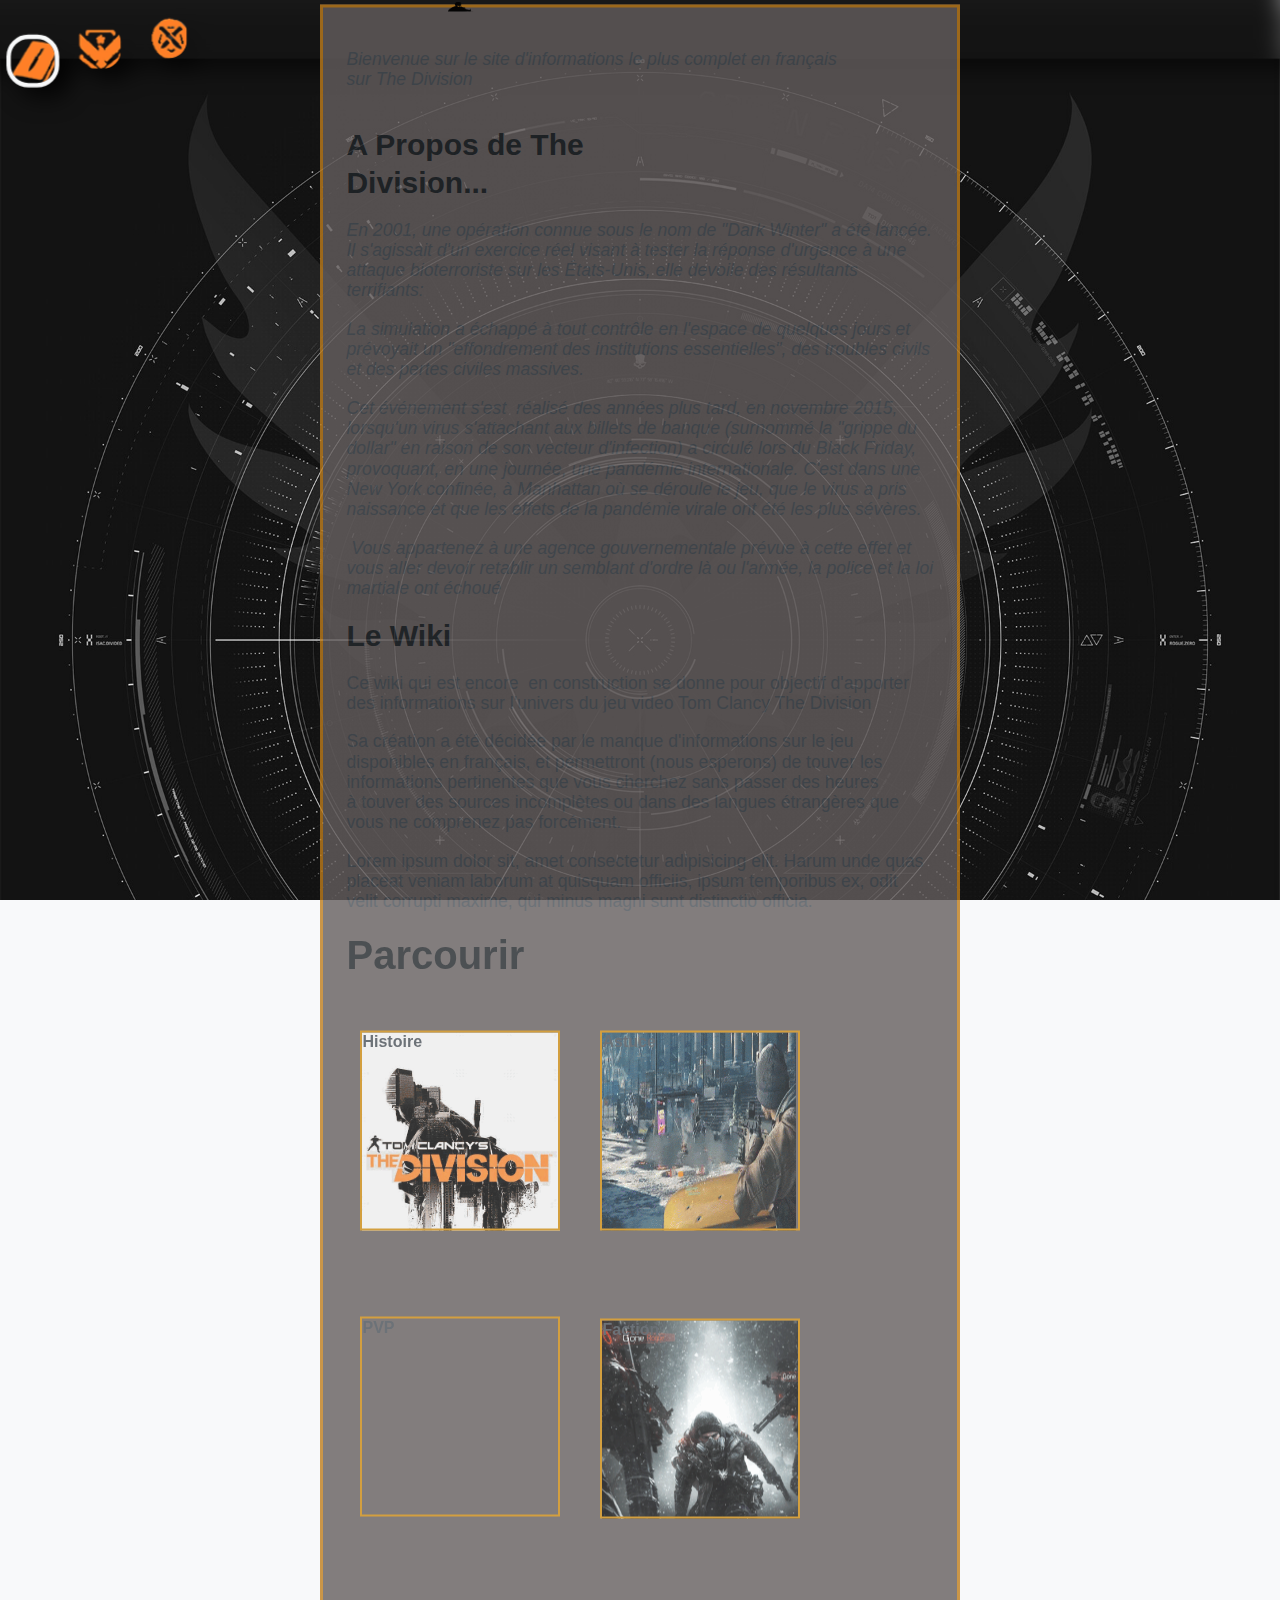
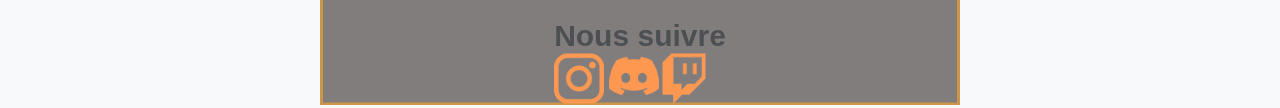
==== Projetv0.8/index.html @ 81d86535 "added site base" ====
<!DOCTYPE html>
<html lang="fr" class="has-support">
<head>
  <meta charset="UTF-8">
<!----  <meta name="viewport" content="width=device-width, initial-scale=1" />--->
<meta name="viewport" content="user-scalable=no"/>
  <title>Acceuil</title>
 
<link rel="stylesheet" href="../Projetv0.8/css/index.css">

</head>
<body>
<!-- partial:index.partial.html -->


<nav class="blocks">
  <a href="../Projetv0.8/index.html" class="block" style="--bg: url(../images/ico/homerev-48px.ico);">
    <div class="block__item"style="background-color:transparent;"></div>
  </a>
  <a href="#" class="block" style="--bg: url(../images/ico/betaorangehint2-48px.ico);">
    <div class="block__item" style="background-color:transparent;"></div>
  </a>
  <a href="../Projetv0.8/faction.html" class="block" style="--bg: url(../images/ico/eagleorange48px.ico) ;">
    <div class="block__item"style="background-color:transparent;"></div>
  </a>
  <a href="#" class="block" style="--bg: url(../images/ico/revknifeorange48px.ico);">
    <div class="block__item" style="background-color: transparent;"></div>
  </a>
</nav>

<div class="page">
<div class="wikilogo"> 
</div>
<div class="main">
  <br>
  <br>
  <p style="font-weight: 50; font-style: italic;">Bienvenue sur le site d'informations le plus complet en français   
sur The Division</p>
  <br>
  <br>
  <h1>A Propos de The Division...</h1>
  </br>

  <p style="font-weight: 50; font-style: italic;">En 2001, une opération connue sous le nom de "Dark Winter" a été lancée. Il s'agissait d'un exercice réel visant à tester la réponse d'urgence à une attaque bioterroriste sur les États-Unis, elle devoile des résultants terrifiants:</p>
<br>
  <p style="font-weight: 50; font-style: italic;">La simulation a échappé à tout contrôle en l'espace de quelques jours et prévoyait un "effondrement des institutions essentielles", des troubles civils et des pertes civiles massives.</p>
<br>
<p style="font-weight: 50; font-style: italic;">Cet événement s'est  réalisé des années plus tard, en novembre 2015, lorsqu'un virus s'attachant aux billets de banque (surnommé la "grippe du dollar" en raison de son vecteur d'infection) a circulé lors du Black Friday, 
provoquant, en une journée, une pandémie internationale. C'est dans une New York confinée, à Manhattan où se déroule le jeu, que le virus a pris naissance et que les effets de la pandémie virale ont été les plus sévères.</p>
<br>
<p style="font-weight: 50; font-style: italic;"> Vous appartenez à une agence gouvernementale prévue à cette effet et vous aller devoir retablir un semblant d'ordre là ou l'armée, la police et la loi martiale ont échoué</p>
</br>
<h1> Le Wiki</h1>
<br>
  <p>Ce wiki qui est encore  en construction se donne pour objectif d'apporter des informations sur l'univers du jeu video Tom Clancy The Division</p>
</br>
  <p>Sa création a été décidée par le manque d'informations sur le jeu disponibles en français, et permettront (nous esperons) de touver les informations pertinentes que vous cherchez sans passer des heures 
à touver des sources incomplètes ou dans des langues étrangères que vous ne comprenez pas forcément.</p>
</br>
  <p>Lorem ipsum dolor sit, amet consectetur adipisicing elit. Harum unde quas placeat veniam laborum at quisquam officiis, ipsum temporibus ex, odit velit corrupti maxime, qui minus magni sunt distinctio officia.</p>
<br>
<h2>Parcourir</h2>
</br>
<br>

  <div class="choiceicons"style="" >
    
    <div class="choice1"><p1>Histoire</p1> </div>
    
    <div class="choice2" ><p1>Astuce</p1></div>
    
    <div class= "choice3"><p1 style="text-align: right;">Faction</p1></div>
    <div class="choice4"> <p1>PVP</p1></div>
   

  </div>
  </div>

  <footer class="footer"> 
    <h1 style=" text-align: left;">Nous suivre</h1>
    <img class="socialmedia" src="../Projetv0.8/images/instadouille.ico" >   <img  class="socialmedia" src="../Projetv0.8/images/discord rev.ico" ><img  class="socialmedia" src="../Projetv0.8/images/twitch rev.ico" >

  
  </footer>
  


</div>
</div>
</body>
</html>
---- Projetv0.8/css/index.css ----
:root {
	--lerp-0: 1;
  --lerp-1: 0.5625;
  --lerp-2: 0.25;
  --lerp-3: 0.0625;
  --lerp-4: 0;
}

*,
*:after,
*:before {
	box-sizing: border-box;
}





h1{
	font-size: 30px;
	bottom: 0%;

}

p {
	
	overflow: auto;
	white-space: pre-wrap;
	
	
	
}



p1 {
	
	overflow: auto;
	white-space: pre-wrap;
	font-weight: bold;
	display: hidden;
	
	
}


body {
	
	
	font-family:  'Google Sans', sans-serif, system-ui;
	background: rgb(27, 27, 26);
	background-image: url(../../Projetv0.8/images/the\ division\ bg.jpg);
	background-size: cover;

	
	
	
	
}



aside {

	color: #f2f2f2;
	
}


:root {
  --lerp-0: 1;
  --lerp-1: 0.5625;
  --lerp-2: 0.25;
  --lerp-3: 0.0625;
  --lerp-4: 0;
}

.blocks {
	scale: 1.1;
	display: flex;
	list-style-type: none;
	padding: var(--size-2);
	border-radius: var(--radius-3);
	gap: var(--size-4);
	background: rgba(32, 31, 31, 0.5);
	backdrop-filter: blur(10px);
	z-index: 1;
}


.block {
	scale: 1;
	width: 48px;
	height: 48px;
	display: grid;
	
	align-content: right;
	transition: flex 0.2s;
	
/*flex: calc(0.2 + (var(--lerp, 0) * 1.5));*/
	position: relative;
}
.block {
	outline: none;
}

.block__item {
	width: 100%;
	aspect-ratio: 1;
	border-radius: var(--radius-3);
	background: var(--bg), var(--surface-1);
	display: inline-block;
	transition: transform 0.15s;
	transform-origin: 50% 100%;
	position: relative;
	transform: translateY(calc(var(--lerp) * +75%));
	
}
.wikilogo{
	padding: 5px;
	padding-top: 5px;
	padding-bottom: 5px;
	border-radius: 5px;
	background-image: url(../../Projetv0.8/images/logo.png);
	background-size: cover;
	height: 100px;
	width: 400px;

	
}

.choiceicons{
	
	height:600px ;
	border: 14px solid transparent;width: 500px;
	
}

.choice1{
	height: 200px;
	width: 200px;
	border: solid 2px #c98810;
	background-image: url("../images/presentation.gif");
	background-size: cover;
	
	

}

.choice2{
	height: 200px;
	width: 200px;
	border: solid 2px #c98810;
	background-image: url("../images/hint.gif");
	background-size: 98% 100%;
	margin: -12.5rem 15rem 2rem;
}

.choice3{
	height: 200px;
	width: 200px;
	background-image: url("../images/agent.gif");
	border: solid 2px #c98810;
	margin: 5.5rem 15rem 2rem;
	
}

.choice4{
	height: 200px;
	width: 200px;
	border: solid 2px #c98810;

	background-image: url("../images/warm welcome.gif");
	background-size: 99% 98%;
	margin: -14.6rem 0rem -2rem;
}


.page {
  display: flex;
  flex-direction: column;
  align-items: center;
  justify-content: center;
  background-color: rgb(100, 94, 94);
  border: 3px solid rgb(190, 125, 28);
  width: 50%;
  height: 189%;
  backdrop-filter: opacity(0.5);
  position: absolute;
  top: 95%;
  left: 50%;
  transform: translate(-50%, -50%);
  z-index: 0;
  filter: opacity(0.8);

}




.blocks:hover {
	--show: 1;
	filter: drop-shadow(10px 10px 10px black);
	
}

.wikilogo:hover{
	transition: all 0.3s linear 0s;
	transform: scale(1.1);
}

.choice1:hover{
	
	transition: all 0.2s linear 0s;
	color:  orange;
	filter: opacity(0.5);
	transform: scale(0.9);
	
	
	

}




.choice2:hover{
	
	transition: all 0.2s linear 0s;
	color: orange;
	filter: opacity(0.5);
	transform: scale(0.9);
}
.choice3:hover{
	
	transition: all 0.2s linear 0s;
	color: orange;
	filter: opacity(0.5);
	transform: scale(0.9);
}
.choice4:hover{
	
	transition: all 0.2s linear 0s;
	color: orange;
	filter: opacity(0.5);
	transform: scale(0.9);
}

.block:after {
	content: '';
	width: 5%;
	aspect-ratio: 5;
	background: var(--text-1);
	position: absolute;
	bottom: 10%;
	left: 50%;
	border-radius: var(--radius-3);
	transform: translate(-50%, -50%);
	z-index: -1;
}

.block:before {
	content: '';
	position: absolute;
	width: calc(100% + var(--size-4));
	bottom: 0;
	aspect-ratio: 1 / 2;
	left: 50%;
	transition: transform 0.2s;
	transform-origin: 50% 100%;
	transform: translateX(-50%) scaleY(var(--show, 0));
	z-index: -1;
}



:is(.block:hover, .block:focus-visible) .block__item {
	outline: var(--surface-1) var(--size-1) solid;
}



.block__item:after {
	content: '';
	position: absolute;
	height: 100%;
	top: 50%;
	left: 50%;
	transform: translate(-50%, -50%);
	aspect-ratio: 1;

}

@media(prefers-color-scheme: dark) {
	body {
		height: 189vh ;
		background-size: cover;
		

	}
	.blocks {
		backdrop-filter: blur(2px);
		background-color: rgb(36, 36, 37);
		border: 2px rgb(190, 125, 28) solid;
		right: 3%;
		position: fixed;

		
		
		
		
	
		
	}
}

@media (max-width: 800px) {
	p {
		box-sizing: border-box;
        font-size: 7px;
	}

	h1{
		font-size: small;
	}
	h2{
		font-size: small;
	}

	



	.wikilogo{
		height: 50px;
		width: 150px;
		padding: 5px;
		background-size: 75%;
		align-items: center;
		left:50%;
	}
	.socialmedia{
	scale:0.4;
	align-items: center;
	display: inline-block;
	}
	
	.block{
		scale: 0.7;
	}
	.blocks{
		scale: 0.7;
	}
	.choiceicons{
		display: none;
	}



}

:is(.block:hover, .block:focus-visible) {
  --lerp: var(--lerp-0);
  z-index: 5;
}
.block:has( + :is(.block:hover, .block:focus-visible)),
:is(.block:hover, .block:focus-visible) + .block {
  --lerp: var(--lerp-1);
  z-index: 4;
}
.block:has( + .block + :is(.block:hover, .block:focus-visible)),
:is(.block:hover, .block:focus-visible) + .block + .block {
  --lerp: var(--lerp-2);
  z-index: 3;
}
.block:has( + .block + .block + :is(.block:hover, .block:focus-visible)),
:is(.block:hover, .block:focus-visible) + .block + .block + .block {
  --lerp: var(--lerp-3);
  z-index: 2;
}
.block:has( + .block + .block + .block + :is(.block:hover, .block:focus-visible)),
:is(.block:hover, .block:focus-visible) + .block + .block + .block + .block {
  --lerp: var(--lerp-4);
  z-index: 1;
}

.socialmedia{
	height: 50px ;
	width: 50px;
	align-items: center;
	display: inline-block;
}

.socialmedia:hover{
	transform: scale(1.1);
}

.carrousel {
	max-width: 1000px;
	position: relative;
	margin: auto;
  }
  
  /* Hide the images by default */
  .mySlides {
	display: none;
  }
  
  /* Next & previous buttons */
  .prev, .next {
	cursor: pointer;
	position: absolute;
	top: 50%;
	width: auto;
	margin-top: -22px;
	padding: 16px;
	color: white;
	font-weight: bold;
	font-size: 18px;
	transition: 0.6s ease;
	border-radius: 0 3px 3px 0;
	user-select: none;
  }
  
  /* Position the "next button" to the right */
  .next {
	right: 0;
	border-radius: 3px 0 0 3px;
  }
  
  /* On hover, add a black background color with a little bit see-through */
  .prev:hover, .next:hover {
	background-color: rgba(206, 115, 12, 0.8);
  }
  
  /* Caption text */
  .text {
	color: #f2f2f2;
	font-size: 15px;
	padding: 8px 12px;
	position: absolute;
	bottom: 8px;
	width: 100%;
	text-align: center;
  }
  
  /* Number text (1/3 etc) */
  .numbertext {
	color: #f2f2f2;
	font-size: 12px;
	padding: 8px 12px;
	position: absolute;
	top: 0;
  }
  
  /* The dots/bullets/indicators */
  .dot {
	cursor: pointer;
	height: 15px;
	width: 15px;
	margin: 0 2px;
	background-color: #bbb;
	border-radius: 50%;
	display: inline-block;
	transition: background-color 0.6s ease;
  }
  
  .active, .dot:hover {
	background-color: #c98810;
  }
  
  /* Fading animation */
  .fade {
	animation-name: fade;
	animation-duration: 1.5s;
  }
  
  @keyframes fade {
	from {opacity: .4}
	to {opacity: 1}
  }

button,hr,input{overflow:visible}
audio,canvas,progress,video{display:inline-block}
progress,sub,sup{vertical-align:baseline}
html{font-family:sans-serif;line-height:1.15;-ms-text-size-adjust:100%;-webkit-text-size-adjust:100%}
 menu,article,aside,details,footer,header,nav,
section{display:block}
figcaption,figure,

figure{margin:1em 40px}
hr{box-sizing:content-box;height:0}

a{background-color:transparent;-webkit-text-decoration-skip:objects}
a:active,a:hover{outline-width:0}
abbr[title]{border-bottom:none;text-decoration:underline;text-decoration:underline dotted}
b,strong{font-weight:bolder}
dfn{font-style:italic}

textarea{overflow:auto}




/* code du menu (modifié)  */



:where(html){--link:var(--indigo-7);--link-visited:var(--purple-7);--text-1:var(--gray-9);--text-2:var(--gray-7);--surface-1:var(--gray-0);--surface-2:var(--gray-2);--surface-3:var(--gray-3);--surface-4:var(--gray-4);--scrollthumb-color:var(--gray-7);-webkit-text-size-adjust:none;accent-color:var(--brand,var(--link));background-color:var(--surface-1);block-size:100%;caret-color:var(--brand,var(--link));color:var(--text-2);color-scheme:light;font-family:var(--font-sans);line-height:var(--font-lineheight-3);scrollbar-color:var(--scrollthumb-color) transparent}
@media (dynamic-range:high){@supports (color:color(display-p3 0 0 0)){:where(html){--link:color(display-p3 .1 .4 1);--link-visited:color(display-p3 .6 .2 1)}}}:where(html) :where(dialog){background-color:var(--surface-1)}:where(html) 
:where(button){--_highlight:var(--_highlight-light);--_bg:var(--_bg-light);--_ink-shadow:var(--_ink-shadow-light)}:where(html) :where(button) :where([type=reset]){--_text:var(--red-6);--_border:var(--red-3)}:where(html) :where(button,button[type],input[type=button],input[type=submit],input[type=reset])[disabled]{--_text:var(--gray-6)}
:where(html) :where(textarea,select,input:not(button,button[type],input[type=button],input[type=submit],input[type=reset])){background-color:var(--surface-2)}
@media (prefers-color-scheme:dark){:where(html){--link:var(--indigo-3);--link-visited:var(--purple-3);--text-1:var(--gray-1);--text-2:var(--gray-4);--surface-1:var(--gray-9);--surface-2:var(--gray-8);--surface-3:var(--gray-7);--surface-4:var(--gray-6);--scrollthumb-color:var(--gray-6);--shadow-strength:10%;--shadow-color:220 40% 2%;color-scheme:dark}}:where(h1,h2,h3,h4,h5,h6,dt){color:var(--text-1)}:where(a[href]){color:var(--brand,var(--link))}:where(a[href]):visited{color:var(--link-visited)}
:focus-visible{outline-color:var(--brand,var(--link))}*,:after,:before{box-sizing:border-box}:where(:not(dialog)){margin:0}:where(:not(fieldset,progress,meter)){background-origin:border-box;background-repeat:no-repeat;border-style:solid;border-width:0}@media (prefers-reduced-motion:no-preference){:where(html){scroll-behavior:smooth}}@media (prefers-reduced-motion:no-preference)
{:where(:focus-visible){transition:outline-offset 145ms var(--ease-2)}:where(:not(:active):focus-visible){transition-duration:.25s}}:where(:not(:active):focus-visible){outline-offset:5px}:where(body){min-block-size:100%}:where(h1,h2,h3,h4,h5,h6){font-weight:var(--font-weight-9);line-height:var(--font-lineheight-1)}:where(h1){font-size:var(--font-size-8);max-inline-size:var(--size-header-1)}:where(h2){font-size:var(--font-size-6);max-inline-size:var(--size-header-2)}:where(h3){font-size:var(--font-size-5)}:where(h4){font-size:var(--font-size-4)}
:where(h5){font-size:var(--font-size-3)}:where(h3,h4,h5,h6,dt){max-inline-size:var(--size-header-3)}:where(p,ul,ol,dl,h6){font-size:var(--font-size-2)}:where(a,u,ins,abbr){text-underline-offset:1px}@supports (-moz-appearance:none){:where(a,u,ins,abbr){text-underline-offset:2px}}:where(a[href],area,button,input,label[for],select,summary,textarea,[tabindex]:not([tabindex*="-"])){-webkit-tap-highlight-color:transparent;cursor:pointer;touch-action:manipulation}:where(a){margin-block:calc(var(--size-1)*-1);margin-inline:calc(var(--size-1)*-1);padding-block:var(--size-1);padding-inline:var(--size-1)}:where(a):where([href]){text-decoration-color:var(--indigo-2)}
:where(a):where([href]):where(:visited){text-decoration-color:var(--purple-2)}:where(a):where(:not(:hover)){text-decoration:inherit}:where(img,svg,video,canvas,audio,iframe,embed,object){display:block}:where(img,svg,video){block-size:auto;max-inline-size:100%}:where(input,button,textarea,select),:where(input[type=file])::-webkit-file-upload-button{color:inherit;font:inherit;font-size:inherit;letter-spacing:inherit}::placeholder{color:var(--gray-7);opacity:.75}:where(input:not([type=range]),textarea){padding-block:var(--size-1);padding-inline:var(--size-2)}:where(select)
{padding-block:.75ch;padding-inline:1.25ch 0}:where(textarea,select,input:not(button,button[type],input[type=button],input[type=submit],input[type=reset])){background-color:var(--surface-2);border-radius:var(--radius-2)}:where(textarea){resize:block}
:where(input[type=checkbox],input[type=radio]){block-size:var(--size-3);inline-size:var(--size-3)}:where(svg):where(:not([width])){inline-size:var(--size-10)}:where(code,kbd,samp,pre){font-family:var(--font-mono)}
:where(:not(pre)>code,kbd){white-space:nowrap}:where(pre){max-inline-size:max-content;min-inline-size:0;white-space:pre}:where(:not(pre)>code){background:var(--surface-2);border-radius:var(--radius-2);padding:var(--size-1) var(--size-2)}:where(kbd,var){border-color:var(--surface-4);border-radius:var(--radius-2);border-width:var(--border-size-1);padding:var(--size-1) var(--size-2)}:where(mark){border-radius:var(--radius-2);padding-inline:var(--size-1)}:where(ol,ul){padding-inline-start:var(--size-8)}:where(li){padding-inline-start:var(--size-2)}:where(li,dd,figcaption)
{max-inline-size:var(--size-content-2)}:where(p){max-inline-size:var(--size-content-3)}:where(dt,summary){font-weight:var(--font-weight-7)}:where(dt:not(:first-of-type)){margin-block-start:var(--size-5)}:where(small){font-size:max(.5em,var(--font-size-0));max-inline-size:var(--size-content-1)}:where(hr){background-color:var(--surface-3);height:var(--border-size-2);margin-block:var(--size-fluid-5)}:where(figure){display:grid;gap:var(--size-2);place-items:center}:where(figure)>:where(figcaption){font-size:var(--font-size-1)}:where(blockquote,:not(blockquote)>cite){border-inline-start-width:var(--border-size-3)}:where(blockquote){display:grid;gap:var(--size-3);max-inline-size:var(--size-content-2);padding-block:var(--size-3);padding-inline:var(--size-4)}
:where(:not(blockquote)>cite){padding-inline-start:var(--size-2)}:where(summary){background:var(--surface-3);border-radius:var(--radius-2);margin:calc(var(--size-2)*-1) calc(var(--size-3)*-1);padding:var(--size-2) var(--size-3)}:where(details){background:var(--surface-2);border-radius:var(--radius-2);padding-block:var(--size-2);padding-inline:var(--size-3)}:where(details[open]>summary){border-end-end-radius:0;border-end-start-radius:0;margin-bottom:var(--size-2)}:where(fieldset){border:var(--border-size-1) solid var(--surface-4);border-radius:var(--radius-2)}:where(del){background:var(--red-9);color:var(--red-2)}:where(ins){background:var(--green-9);color:var(--green-1)}:where(abbr)
{text-decoration-color:var(--blue-5)}:where(dialog){background-color:var(--surface-1);border-radius:var(--radius-3);box-shadow:var(--shadow-6);color:inherit}:where(dialog)::backdrop{backdrop-filter:blur(25px)}:where(html[\:has\(dialog\[open\]\)]){overflow:hidden}:where(html:has(dialog[open])){overflow:hidden}:where(menu){display:flex;gap:var(--size-3);padding-inline-start:0}:where(sup){font-size:.5em}@media (prefers-color-scheme:dark){:where(textarea,select,input:not(button,button[type],input[type=button],input[type=submit],input[type=reset])){background-color:#171a1c}:where(dialog){background-color:var(--surface-2)}::placeholder{color:var(--gray-6)}}


:where(html){--font-sans:system-ui,-apple-system,Segoe UI,Roboto,Ubuntu,Cantarell,Noto Sans,sans-serif,Segoe UI,Roboto,Ubuntu,Cantarell,Noto Sans,sans-serif;--font-serif:ui-serif,serif;--font-mono:Dank Mono,Operator Mono,Inconsolata,Fira Mono,ui-monospace,SF Mono,Monaco,Droid Sans Mono,Source Code Pro,monospace;--font-weight-1:100;--font-weight-2:200;--font-weight-3:300;--font-weight-4:400;--font-weight-5:500;--font-weight-6:600;--font-weight-7:700;--font-weight-8:800;--font-weight-9:900;--font-lineheight-00:.95;--font-lineheight-0:1.1;--font-lineheight-1:1.25;--font-lineheight-2:1.375;--font-lineheight-3:1.5;--font-lineheight-4:1.75;--font-lineheight-5:2;--font-letterspacing-0:-.05em;--font-letterspacing-1:.025em;--font-letterspacing-2:.050em;--font-letterspacing-3:.075em;--font-letterspacing-4:.150em;--font-letterspacing-5:
.500em;--font-letterspacing-6:.750em;--font-letterspacing-7:1em;--font-size-00:.5rem;--font-size-0:.75rem;--font-size-1:1rem;--font-size-2:1.1rem;--font-size-3:1.25rem;--font-size-4:1.5rem;--font-size-5:2rem;--font-size-6:2.5rem;--font-size-7:3rem;--font-size-8:3.5rem;--font-size-fluid-0:clamp(.75rem,2vw,1rem);--font-size-fluid-1:clamp(1rem,4vw,1.5rem);--font-size-fluid-2:clamp(1.5rem,6vw,2.5rem);--font-size-fluid-3:clamp(2rem,9vw,3.5rem);--size-000:-.5rem;--size-00:-.25rem;--size-1:.25rem;--size-2:.5rem;--size-3:1rem;--size-4:1.25rem;--size-5:1.5rem;--size-6:1.75rem;--size-7:2rem;--size-8:3rem;--size-9:4rem;--size-10:5rem;--size-11:7.5rem;--size-12:10rem;--size-13:15rem;--size-14:20rem;--size-15:30rem;--size-fluid-1:clamp(.5rem,1vw,1rem);--size-fluid-2:clamp(1rem,2vw,1.5rem);--size-fluid-3:clamp(1.5rem,3vw,2rem);--size-fluid-4:clamp(2rem,4vw,3rem);
--size-fluid-5:clamp(4rem,5vw,5rem);--size-fluid-6:clamp(5rem,7vw,7.5rem);--size-fluid-7:clamp(7.5rem,10vw,10rem);--size-fluid-8:clamp(10rem,20vw,15rem);--size-fluid-9:clamp(15rem,30vw,20rem);--size-fluid-10:clamp(20rem,40vw,30rem);--size-content-1:20ch;--size-content-2:45ch;--size-content-3:60ch;--size-header-1:20ch;--size-header-2:25ch;--size-header-3:35ch;--size-xxs:240px;--size-xs:360px;--size-sm:480px;--size-md:768px;--size-lg:1024px;--size-xl:1440px;--size-xxl:1920px;--ease-1:cubic-bezier(.25,0,.5,1);--ease-2:cubic-bezier(.25,0,.4,1);--ease-3:cubic-bezier(.25,0,.3,1);--ease-4:cubic-bezier(.25,0,.2,1);--ease-5:cubic-bezier(.25,0,.1,1);--ease-in-1:cubic-bezier(.25,0,1,1);--ease-in-2:cubic-bezier(.50,0,1,1);--ease-in-3:cubic-bezier(.70,0,1,1);--ease-in-4:cubic-bezier(.90,0,1,1);--ease-in-5:cubic-bezier(1,0,1,1);--ease-out-1:cubic-bezier(0,0,.75,1);
--ease-out-2:cubic-bezier(0,0,.50,1);--ease-out-3:cubic-bezier(0,0,.3,1);--ease-out-4:cubic-bezier(0,0,.1,1);--ease-out-5:cubic-bezier(0,0,0,1);--ease-in-out-1:cubic-bezier(.1,0,.9,1);--ease-in-out-2:cubic-bezier(.3,0,.7,1);--ease-in-out-3:cubic-bezier(.5,0,.5,1);--ease-in-out-4:cubic-bezier(.7,0,.3,1);--ease-in-out-5:cubic-bezier(.9,0,.1,1);--ease-elastic-1:cubic-bezier(.5,.75,.75,1.25);--ease-elastic-2:cubic-bezier(.5,1,.75,1.25);--ease-elastic-3:cubic-bezier(.5,1.25,.75,1.25);--ease-elastic-4:cubic-bezier(.5,1.5,.75,1.25);--ease-elastic-5:cubic-bezier(.5,1.75,.75,1.25);--ease-squish-1:cubic-bezier(.5,-.1,.1,1.5);--ease-squish-2:cubic-bezier(.5,-.3,.1,1.5);--ease-squish-3:cubic-bezier(.5,-.5,.1,1.5);--ease-squish-4:cubic-bezier(.5,-.7,.1,1.5);--ease-squish-5:cubic-bezier(.5,-.9,.1,1.5);--ease-step-1:steps(2);--ease-step-2:steps(3);--ease-step-3:steps(4);
--ease-step-4:steps(7);--ease-step-5:steps(10);--layer-1:1;--layer-2:2;--layer-3:3;--layer-4:4;--layer-5:5;--layer-important:2147483647;--shadow-color:220 3% 15%;--shadow-strength:1%;--shadow-1:0 1px 2px -1px hsl(var(--shadow-color)/calc(var(--shadow-strength) + 9%));--shadow-2:0 3px 5px -2px hsl(var(--shadow-color)/calc(var(--shadow-strength) + 3%)),0 7px 14px -5px hsl(var(--shadow-color)/calc(var(--shadow-strength) + 5%));--shadow-3:0 -1px 3px 0 hsl(var(--shadow-color)/calc(var(--shadow-strength) + 2%)),0 1px 2px -5px hsl(var(--shadow-color)/calc(var(--shadow-strength) + 2%)),0 2px 5px -5px hsl(var(--shadow-color)/calc(var(--shadow-strength) + 4%)),0 4px 12 --ease-step-4:steps(7);--ease-step-5:steps(10);--layer-1:1;--layer-2:2;--layer-3:3;--layer-4:4;--layer-5:5;--layer-important:2147483647;--shadow-color:220 3% 15%;--shadow-strength:1%;
--shadow-1:0 1px 2px -1px hsl(var(--shadow-color)/calc(var(--shadow-strength) + 9%));--shadow-2:0 3px 5px -2px hsl(var(--shadow-color)/calc(var(--shadow-strength) + 3%)),0 7px 14px -5px hsl(var(--shadow-color)/calc(var(--shadow-strength) + 5%));--shadow-3:0 -1px 3px 0 hsl(var(--shadow-color)/calc(var(--shadow-strength) + 2%)),0 1px 2px -5px hsl(var(--shadow-color)/calc(var(--shadow-strength) + 2%)),0 2px 5px -5px hsl(var(--shadow-color)/calc(var(--shadow-strength) + 4%)),0 4px 12px -5px hsl(var(--shadow-color)/calc(var(--shadow-strength) + 5%)),0 12px 15px -5px hsl(var(--shadow-color)/calc(var(--shadow-strength) + 7%));--shadow-4:0 -2px 5px 0 hsl(var(--shadow-color)/calc(var(--shadow-strength) + 2%)),0 1px 1px -2px hsl(var(--shadow-color)/calc(var(--shadow-strength) + 3%)),0 2px 2px -2px hsl(var(--shadow-color)/calc(var(--shadow-strength) + 3%))
,0 5px 5px -2px hsl(var(--shadow-color)/calc(var(--shadow-strength) + 4%)),0 9px 9px -2px hsl(var(--shadow-color)/calc(var(--shadow-strength) + 5%)),0 16px 16px -2px hsl(var(--shadow-color)/calc(var(--shadow-strength) + 6%));--shadow-5:0 -1px 2px 0 hsl(var(--shadow-color)/calc(var(--shadow-strength) + 2%)),0 2px 1px -2px hsl(var(--shadow-color)/calc(var(--shadow-strength) + 3%)),0 5px 5px -2px hsl(var(--shadow-color)/calc(var(--shadow-strength) + 3%)),0 10px 10px -2px hsl(var(--shadow-color)/calc(var(--shadow-strength) + 4%)),0 20px 20px -2px hsl(var(--shadow-color)/calc(var(--shadow-strength) + 5%)),0 40px 40px -2px hsl(var(--shadow-color)/calc(var(--shadow-strength) + 7%));--shadow-6:0 -1px 2px 0 hsl(var(--shadow-color)/calc(var(--shadow-strength) + 2%)),0 3px 2px -2px hsl(var(--shadow-color)/calc(var(--shadow-strength) + 3%)),0 7px 5px -2px hsl(var(--shadow-color)/calc(var(--shadow-strength) + 3%))
,0 12px 10px -2px hsl(var(--shadow-color)/calc(var(--shadow-strength) + 4%)),0 22px 18px -2px hsl(var(--shadow-color)/calc(var(--shadow-strength) + 5%)),0 41px 33px -2px hsl(var(--shadow-color)/calc(var(--shadow-strength) + 6%)),0 100px 80px -2px hsl(var(--shadow-color)/calc(var(--shadow-strength) + 7%));--inner-shadow-0:inset 0 0 0 1px hsl(var(--shadow-color)/calc(var(--shadow-strength) + 9%));--inner-shadow-1:inset 0 1px 2px 0 hsl(var(--shadow-color)/calc(var(--shadow-strength) + 9%));--inner-shadow-2:inset 0 1px 4px 0 hsl(var(--shadow-color)/calc(var(--shadow-strength) + 9%));--inner-shadow-3:inset 0 2px 8px 0 hsl(var(--shadow-color)/calc(var(--shadow-strength) + 9%));--inner-shadow-4:inset 0 2px 14px 0 hsl(var(--shadow-color)/calc(var(--shadow-strength) + 9%));--ratio-square:1;--ratio-landscape:4/3;--ratio-portrait:3/4;--ratio-widescreen:16/9;--ratio-ultrawide:18/5;--ratio-golden:1.6180/1;--gray-0:
#f8f9fa;--gray-1:#f1f3f5;--gray-2:#e9ecef;--gray-3:#dee2e6;--gray-4:#ced4da;--gray-5:#adb5bd;--gray-6:#868e96;--gray-7:#495057;--gray-8:#343a40;--gray-9:#212529;--gray-10:#16191d;--gray-11:#0d0f12;--gray-12:#030507;--stone-0:#f8fafb;--stone-1:#f2f4f6;--stone-2:#ebedef;--stone-3:#e0e4e5;--stone-4:#d1d6d8;--stone-5:#b1b6b9;--stone-6:#979b9d;--stone-7:#7e8282;--stone-8:#666968;--stone-9:#50514f;--stone-10:#3a3a37;--stone-11:#252521;--stone-12:#121210;--red-0:#fff5f5;--red-1:#ffe3e3;--red-2:#ffc9c9;--red-3:#ffa8a8;--red-4:#ff8787;--red-5:#ff6b6b;--red-6:#fa5252;--red-7:#f03e3e;--red-8:#e03131;--red-9:#c92a2a;--red-10:#b02525;--red-11:#962020;--red-12:#7d1a1a;--pink-0:#fff0f6;--pink-1:#ffdeeb;--pink-2:#fcc2d7;--pink-3:#faa2c1;--pink-4:#f783ac;--pink-5:#f06595;--pink-6:#e64980;--pink-7:#d6336c;--pink-8:
#c2255c;--pink-9:#a61e4d;--pink-10:#8c1941;--pink-11:#731536;--pink-12:#59102a;--purple-0:#f8f0fc;--purple-1:#f3d9fa;--purple-2:#eebefa;--purple-3:#e599f7;--purple-4:#da77f2;--purple-5:#cc5de8;--purple-6:#be4bdb;--purple-7:#ae3ec9;--purple-8:#9c36b5;--purple-9:#862e9c;--purple-10:#702682;--purple-11:#5a1e69;--purple-12:#44174f;--violet-0:#f3f0ff;--violet-1:#e5dbff;--violet-2:#d0bfff;--violet-3:#b197fc;--violet-4:#9775fa;--violet-5:#845ef7;--violet-6:#7950f2;--violet-7:#7048e8;--violet-8:#6741d9;--violet-9:#5f3dc4;--violet-10:#5235ab;--violet-11:#462d91;--violet-12:#3a2578;--indigo-0:#edf2ff;--indigo-1:#dbe4ff;--indigo-2:#bac8ff;--indigo-3:#91a7ff;--indigo-4:#748ffc;--indigo-5:#5c7cfa;--indigo-6:#4c6ef5;--indigo-7:#4263eb;--indigo-8:#3b5bdb;--indigo-9:#364fc7;--indigo-10:#2f44ad;--indigo-11:#283a94;--indigo-12:#21307a;
--blue-0:#e7f5ff;--blue-1:#d0ebff;--blue-2:#a5d8ff;--blue-3:#74c0fc;--blue-4:#4dabf7;--blue-5:#339af0;--blue-6:#228be6;--blue-7:#1c7ed6;--blue-8:#1971c2;--blue-9:#1864ab;--blue-10:#145591;--blue-11:#114678;--blue-12:#0d375e;--cyan-0:#e3fafc;--cyan-1:#c5f6fa;--cyan-2:#99e9f2;--cyan-3:#66d9e8;--cyan-4:#3bc9db;--cyan-5:#22b8cf;--cyan-6:#15aabf;--cyan-7:#1098ad;--cyan-8:#0c8599;--cyan-9:#0b7285;--cyan-10:#095c6b;--cyan-11:#074652;--cyan-12:#053038;--teal-0:#e6fcf5;--teal-1:#c3fae8;--teal-2:#96f2d7;--teal-3:#63e6be;--teal-4:#38d9a9;--teal-5:#20c997;--teal-6:#12b886;--teal-7:#0ca678;--teal-8:#099268;--teal-9:#087f5b;--teal-10:#066649;--teal-11:#054d37;--teal-12:#033325;--green-0:#ebfbee;--green-1:#d3f9d8;--green-2:#b2f2bb;--green-3:#8ce99a;--green-4:#69db7c;--green-5:#51cf66;--green-6:#40c057;--green-7:#37b24d;--green-8:#2f9e44;
--green-9:#2b8a3e;--green-10:#237032;--green-11:#1b5727;--green-12:#133d1b;--lime-0:#f4fce3;--lime-1:#e9fac8;--lime-2:#d8f5a2;--lime-3:#c0eb75;--lime-4:#a9e34b;--lime-5:#94d82d;--lime-6:#82c91e;--lime-7:#74b816;--lime-8:#66a80f;--lime-9:#5c940d;--lime-10:#4c7a0b;--lime-11:#3c6109;--lime-12:#2c4706;--yellow-0:#fff9db;--yellow-1:#fff3bf;--yellow-2:#ffec99;--yellow-3:#ffe066;--yellow-4:#ffd43b;--yellow-5:#fcc419;--yellow-6:#fab005;--yellow-7:#f59f00;--yellow-8:#f08c00;--yellow-9:#e67700;--yellow-10:#b35c00;--yellow-11:#804200;--yellow-12:#663500;--orange-0:#fff4e6;--orange-1:#ffe8cc;--orange-2:#ffd8a8;--orange-3:#ffc078;--orange-4:#ffa94d;--orange-5:#ff922b;--orange-6:#fd7e14;--orange-7:#f76707;--orange-8:#e8590c;--orange-9:#d9480f;--orange-10:#bf400d;--orange-11:#99330b;--orange-12:#802b09;--choco-0:#fff8dc;--choco-1:#fce1bc;--choco-2:#f7ca9e;--choco-3:#f1b280;--choco-4:#e99b62;
--choco-5:#df8545;--choco-6:#d46e25;--choco-7:#bd5f1b;--choco-8:#a45117;--choco-9:#8a4513;--choco-10:#703a13;--choco-11:#572f12;--choco-12:#3d210d;--brown-0:#faf4eb;--brown-1:#ede0d1;--brown-2:#e0cab7;--brown-3:#d3b79e;--brown-4:#c5a285;--brown-5:#b78f6d;--brown-6:#a87c56;--brown-7:#956b47;--brown-8:#825b3a;--brown-9:#6f4b2d;--brown-10:#5e3a21;--brown-11:#4e2b15;--brown-12:#422412;--sand-0:#f8fafb;--sand-1:#e6e4dc;--sand-2:#d5cfbd;--sand-3:#c2b9a0;--sand-4:#aea58c;--sand-5:#9a9178;--sand-6:#867c65;--sand-7:#736a53;--sand-8:#5f5746;--sand-9:#4b4639;--sand-10:#38352d;--sand-11:#252521;--sand-12:#121210;--camo-0:#f9fbe7;--camo-1:#e8ed9c;--camo-2:#d2df4e;--camo-3:#c2ce34;--camo-4:#b5bb2e;--camo-5:#a7a827;--camo-6:#999621;--camo-7:#8c851c;--camo-8:#7e7416;--camo-9:#6d6414;--camo-10:#5d5411;--camo-11:#4d460e;--camo-12:#36300a;--jungle-0:#ecfeb0;--jungle-1:#def39a;--jungle-2:#d0e884;--jungle-3:#c2dd6e;
--jungle-4:#b5d15b;--jungle-5:#a8c648;--jungle-6:#9bbb36;--jungle-7:#8fb024;--jungle-8:#84a513;--jungle-9:#7a9908;--jungle-10:#658006;--jungle-11:#516605;--jungle-12:#3d4d04;--gradient-1:linear-gradient(to bottom right,#1f005c,#5b0060,#870160,#ac255e,#ca485c,#e16b5c,#f39060,#ffb56b);--gradient-2:linear-gradient(to bottom right,#48005c,#8300e2,#a269ff);--gradient-3:radial-gradient(circle at top right,#0ff,rgba(0,255,255,0)),radial-gradient(circle at bottom left,#ff1492,rgba(255,20,146,0));--gradient-4:linear-gradient(to bottom right,#00f5a0,#00d9f5);--gradient-5:conic-gradient(from -270deg at 75% 110%,#f0f,#fffaf0);--gradient-6:conic-gradient(from -90deg at top left,#000,#fff);--gradient-7:linear-gradient(to bottom right,#72c6ef,#004e8f);--gradient-8:conic-gradient(from 90deg at 50% 0%,#111,50%,#222,#111);--gradient-9:conic-gradient(from .5turn at bottom center,#add8e6,#fff);
--gradient-10:conic-gradient(from 90deg at 40% -25%,gold,#f79d03,#ee6907,#e6390a,#de0d0d,#d61039,#cf1261,#c71585,#cf1261,#d61039,#de0d0d,#ee6907,#f79d03,gold,gold,gold);--gradient-11:conic-gradient(at bottom left,#ff1493,cyan);--gradient-12:conic-gradient(from 90deg at 25% -10%,#ff4500,#d3f340,#7bee85,#afeeee,#7bee85);--gradient-13:radial-gradient(circle at 50% 200%,#000142,#3b0083,#b300c3,#ff059f,#ff4661,#ffad86,#fff3c7);--gradient-14:conic-gradient(at top right,lime,cyan);--gradient-15:linear-gradient(to bottom right,#c7d2fe,#fecaca,#fef3c7);--gradient-16:radial-gradient(circle at 50% -250%,#374151,#111827,#000);--gradient-17:conic-gradient(from -90deg at 50% -25%,blue,#8a2be2);--gradient-18:linear-gradient(0deg,rgba(255,0,0,.8),rgba(255,0,0,0) 75%),linear-gradient(60deg,rgba(255,255,0,.8),rgba(255,255,0,0) 75%),linear-gradient(120deg,rgba(0,255,0,.8),rgba(0,255,0,0) 75%),linear-gradient(180deg,rgba(0,255,255,.8),rgba(0,255,255,0) 75%),linear-gradient(240deg,rgba(0,0,255,.8),rgba(0,0,255,0) 75%),linear-gradient(300deg,rgba(255,0,255,.8),rgba(255,0,255,0) 75%);
--gradient-19:linear-gradient(to bottom right,#ffe259,#ffa751);--gradient-20:conic-gradient(from -135deg at -10% center,orange,#ff7715,#ff522a,#ff3f47,#ff5482,#ff69b4);--gradient-21:conic-gradient(from -90deg at 25% 115%,red,#f06,#f0c,#c0f,#60f,#00f,#00f,#00f,#00f);
--gradient-22:linear-gradient(to bottom right,#acb6e5,#86fde8);--gradient-23:linear-gradient(to bottom right,#536976,#292e49);--gradient-24:conic-gradient(from .5turn at 0% 0%,#00c476,10%,#82b0ff,90%,#00c476);--gradient-25:conic-gradient(at 125% 50%,#b78cf7,#ff7c94,#ffcf0d,#ff7c94,#b78cf7);--gradient-26:linear-gradient(to bottom right,#9796f0,#fbc7d4);--gradient-27:conic-gradient(from .5turn at bottom left,#ff1493,#639);--gradient-28:conic-gradient(from -90deg at 50% 105%,#fff,orchid);--gradient-29:radial-gradient(circle at top right,#bfb3ff,rgba(191,179,255,0)),radial-gradient(circle at bottom left,#86acf9,rgba(134,172,249,0));--gradient-30:radial-gradient(circle at top right,#00ff80,rgba(0,255,128,0)),radial-gradient(circle at bottom left,#adffd6,rgba(173,255,214,0));--noise-1:url("data:image/svg+xml;charset=utf-8,%3Csvg viewBox='0 0 200 200' xmlns='http://www.w3.org/2000/svg'%3E%3Cfilter id='a'%3E%3CfeTurbulence type='fractalNoise' baseFrequency='.005' numOctaves='2' stitchTiles='stitch'/%3E%3C/filter%3E%3Crect width='100%25' height='100%25' filter='url(%23a)'/%3E%3C/svg%3E")
;--noise-2:url("data:image/svg+xml;charset=utf-8,%3Csvg viewBox='0 0 300 300' xmlns='http://www.w3.org/2000/svg'%3E%3Cfilter id='a'%3E%3CfeTurbulence type='fractalNoise' baseFrequency='.05' stitchTiles='stitch'/%3E%3C/filter%3E%3Crect width='100%25' height='100%25' filter='url(%23a)'/%3E%3C/svg%3E");--noise-3:url("data:image/svg+xml;charset=utf-8,%3Csvg viewBox='0 0 1024 1024' xmlns='http://www.w3.org/2000/svg'%3E%3Cfilter id='a'%3E%3CfeTurbulence type='fractalNoise' baseFrequency='.25' stitchTiles='stitch'/%3E%3C/filter%3E%3Crect width='100%25' height='100%25' filter='url(%23a)'/%3E%3C/svg%3E");--noise-4:url("data:image/svg+xml;charset=utf-8,%3Csvg viewBox='0 0 2056 2056' xmlns='http://www.w3.org/2000/svg'%3E%3Cfilter id='a'%3E%3CfeTurbulence type='fractalNoise' baseFrequency='.5' stitchTiles='stitch'/%3E%3C/filter%3E%3Crect width='100%25' height='100%25' filter='url(%23a)'/%3E%3C/svg%3E");
--noise-5:url("data:image/svg+xml;charset=utf-8,%3Csvg viewBox='0 0 2056 2056' xmlns='http://www.w3.org/2000/svg'%3E%3Cfilter id='a'%3E%3CfeTurbulence type='fractalNoise' baseFrequency='.75' stitchTiles='stitch'/%3E%3C/filter%3E%3Crect width='100%25' height='100%25' filter='url(%23a)'/%3E%3C/svg%3E");--noise-filter-1:contrast(300%) brightness(100%);--noise-filter-2:contrast(200%) brightness(150%);--noise-filter-3:contrast(200%) brightness(250%);--noise-filter-4:contrast(200%) brightness(500%);--noise-filter-5:contrast(200%) brightness(1000%);--animation-fade-in:fade-in .5s var(--ease-3);--animation-fade-in-bloom:fade-in-bloom 2s var(--ease-3);--animation-fade-out:fade-out .5s var(--ease-3);--animation-fade-out-bloom:fade-out-bloom 2s var(--ease-3);--animation-scale-up:scale-up .5s var(--ease-3);--animation-scale-down:scale-down .5s var(--ease-3);--animation-slide-out-up:slide-out-up .5s var(--ease-3);
--animation-slide-out-down:slide-out-down .5s var(--ease-3);--animation-slide-out-right:slide-out-right .5s var(--ease-3);--animation-slide-out-left:slide-out-left .5s var(--ease-3);--animation-slide-in-up:slide-in-up .5s var(--ease-3);--animation-slide-in-down:slide-in-down .5s var(--ease-3);--animation-slide-in-right:slide-in-right .5s var(--ease-3);--animation-slide-in-left:slide-in-left .5s var(--ease-3);--animation-shake-x:shake-x .75s var(--ease-out-5);--animation-shake-y:shake-y .75s var(--ease-out-5);--animation-spin:spin 2s linear infinite;--animation-ping:ping 5s var(--ease-out-3) infinite;--animation-blink:blink 1s var(--ease-out-3) infinite;--animation-float:float 3s var(--ease-in-out-3) infinite;--animation-bounce:bounce 2s var(--ease-squish-2) infinite;--animation-pulse:pulse 2s var(--ease-out-3) infinite;
--border-size-1:1px;--border-size-2:2px;--border-size-3:5px;--border-size-4:10px;--border-size-5:25px;--radius-1:2px;--radius-2:5px;--radius-3:1rem;--radius-4:2rem;--radius-5:4rem;--radius-6:8rem;--radius-round:1e5px;--radius-blob-1:30% 70% 70% 30%/53% 30% 70% 47%;--radius-blob-2:53% 47% 34% 66%/63% 46% 54% 37%;--radius-blob-3:37% 63% 56% 44%/49% 56% 44% 51%;--radius-blob-4:63% 37% 37% 63%/43% 37% 63% 57%;--radius-blob-5:49% 51% 48% 52%/57% 44% 56% 43%;--radius-conditional-1:clamp(0px,calc(100vw - 100%) * 1e5,var(--radius-1));--radius-conditional-2:clamp(0px,calc(100vw - 100%) * 1e5,var(--radius-2));--radius-conditional-3:clamp(0px,calc(100vw - 100%) * 1e5,var(--radius-3));--radius-conditional-4:clamp(0px,calc(100vw - 100%) * 1e5,var(--radius-4));--radius-conditional-5:clamp(0px,calc(100vw - 100%) * 1e5,var(--radius-5));--radius-conditional-6:clamp(0px,calc(100vw - 100%) * 1e5,var(--radius-6))}
@media (prefers-color-scheme:dark){:where(html){--shadow-color:220 40% 2%;--shadow-strength:25%}}@keyframes fade-in{to{opacity:1}}@keyframes fade-in-bloom{0%{filter:brightness(1) blur(20px);opacity:0}10%{filter:brightness(2) blur(10px);filter:brightness(.5) blur(10px);opacity:1}to{filter:brightness(1) blur(0);opacity:1}}@keyframes fade-out{to{opacity:0}}@keyframes fade-out-bloom{to{filter:brightness(1) blur(20px);opacity:0}10%{filter:brightness(2) blur(10px);filter:brightness(.5) blur(10px);opacity:1}0%{filter:brightness(1) blur(0);opacity:1}}@keyframes scale-up{to{transform:scale(1.25)}}@keyframes scale-down{to{transform:scale(.75)}}@keyframes slide-out-up{to{transform:translateY(-100%)}}@keyframes slide-out-down{to{transform:translateY(100%)}}@keyframes slide-out-right{to{transform:translateX(100%)}}@keyframes slide-out-left{to{transform:translateX(-100%)}}@keyframes slide-in-up{0%{transform:translateY(100%)}}
@keyframes slide-in-down{0%{transform:translateY(-100%)}}@keyframes slide-in-right{0%{transform:translateX(-100%)}}@keyframes slide-in-left{0%{transform:translateX(100%)}}@keyframes shake-x{0%,to{transform:translateX(0)}20%{transform:translateX(-5%)}40%{transform:translateX(5%)}60%{transform:translateX(-5%)}80%{transform:translateX(5%)}}
@keyframes shake-y{0%,to{transform:translateY(0)}20%{transform:translateY(-5%)}40%{transform:translateY(5%)}60%{transform:translateY(-5%)}80%{transform:translateY(5%)}}@keyframes spin{to{transform:rotate(1turn)}}@keyframes ping{90%,to{opacity:0;transform:scale(2)}}@keyframes blink{0%,to{opacity:1}50%{opacity:.5}}@keyframes float{50%{transform:translateY(-25%)}}@keyframes bounce{25%{transform:translateY(-20%)}40%{transform:translateY(-3%)}0%,60%,to{transform:translateY(0)}}@keyframes pulse{50%{transform:scale(.9)}}
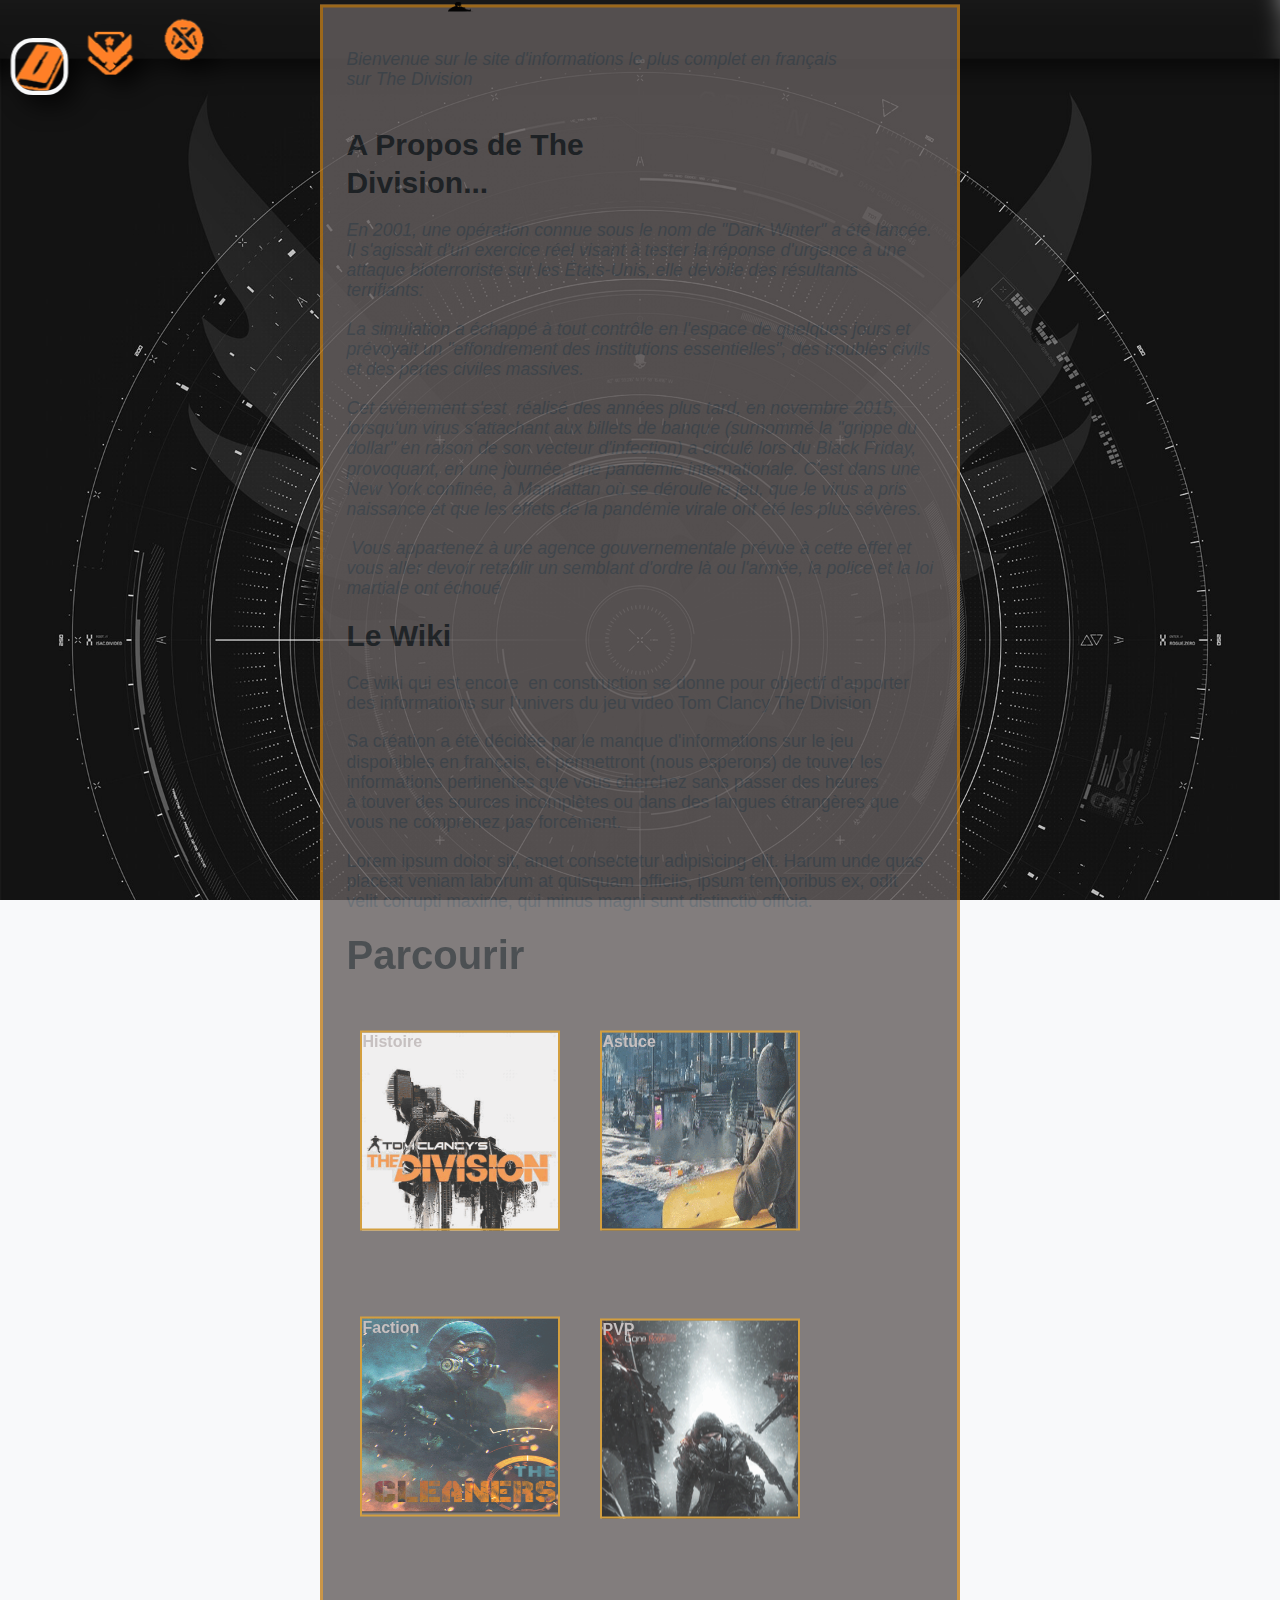
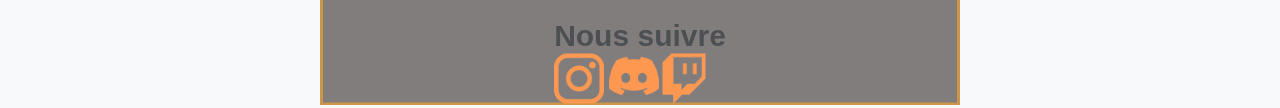
==== commit a52c218c: "added more few page + visual changes" ====
--- a/Projetv0.8/index.html
+++ b/Projetv0.8/index.html
@@ -14,16 +14,16 @@
 
 
 <nav class="blocks">
-  <a href="../Projetv0.8/index.html" class="block" style="--bg: url(../images/ico/homerev-48px.ico);">
+  <a href="../Projetv0.8/index.html" title="Acceuil" class="block" style="--bg: url(../images/ico/homerev-48px.ico);" alt="Retour vers l'acceuil">
     <div class="block__item"style="background-color:transparent;"></div>
   </a>
-  <a href="#" class="block" style="--bg: url(../images/ico/betaorangehint2-48px.ico);">
+  <a href="../Projetv0.8/histoire.html" title="Histoire" class="block" style="--bg: url(../images/ico/betaorangehint2-48px.ico);">
     <div class="block__item" style="background-color:transparent;"></div>
   </a>
-  <a href="../Projetv0.8/faction.html" class="block" style="--bg: url(../images/ico/eagleorange48px.ico) ;">
+  <a href="../Projetv0.8/faction.html" title="Factions"class="block" style="--bg: url(../images/ico/eagleorange48px.ico) ;">
     <div class="block__item"style="background-color:transparent;"></div>
   </a>
-  <a href="#" class="block" style="--bg: url(../images/ico/revknifeorange48px.ico);">
+  <a href="../Projetv0.8/pvp.html" class="block" title="PvP"style="--bg: url(../images/ico/revknifeorange48px.ico);">
     <div class="block__item" style="background-color: transparent;"></div>
   </a>
 </nav>
@@ -65,12 +65,12 @@
 
   <div class="choiceicons"style="" >
     
-    <div class="choice1"><p1>Histoire</p1> </div>
+    <div class="choice1"><a title="Histoire"class="link" href="../Projetv0.8/histoire.html"><p1>Histoire</p1></a> </div>
     
     <div class="choice2" ><p1>Astuce</p1></div>
     
-    <div class= "choice3"><p1 style="text-align: right;">Faction</p1></div>
-    <div class="choice4"> <p1>PVP</p1></div>
+    <div class= "choice3"><p1 style="text-align: right;">PVP</p1></div>
+    <div class="choice4"><a title="Factions"class="link" href="../Projetv0.8/faction.html"><p1>Faction</p1></a></div>
    
 
   </div>
--- a/Projetv0.8/css/index.css
+++ b/Projetv0.8/css/index.css
@@ -38,7 +38,8 @@
 	overflow: auto;
 	white-space: pre-wrap;
 	font-weight: bold;
-	display: hidden;
+	color: rgb(185, 177, 177);
+	
 	
 	
 }
@@ -90,7 +91,7 @@
 
 .block {
 	scale: 1;
-	width: 48px;
+	width: 52px;
 	height: 48px;
 	display: grid;
 	
@@ -140,7 +141,7 @@
 	height: 200px;
 	width: 200px;
 	border: solid 2px #c98810;
-	background-image: url("../images/presentation.gif");
+	background-image: url("../images/historycover.PNG");
 	background-size: cover;
 	
 	
@@ -151,7 +152,7 @@
 	height: 200px;
 	width: 200px;
 	border: solid 2px #c98810;
-	background-image: url("../images/hint.gif");
+	background-image: url("../images/hintcover.PNG");
 	background-size: 98% 100%;
 	margin: -12.5rem 15rem 2rem;
 }
@@ -159,7 +160,7 @@
 .choice3{
 	height: 200px;
 	width: 200px;
-	background-image: url("../images/agent.gif");
+	background-image: url("../images/pvpcover.PNG");
 	border: solid 2px #c98810;
 	margin: 5.5rem 15rem 2rem;
 	
@@ -170,7 +171,7 @@
 	width: 200px;
 	border: solid 2px #c98810;
 
-	background-image: url("../images/warm welcome.gif");
+	background-image: url("../images/factioncover.PNG");
 	background-size: 99% 98%;
 	margin: -14.6rem 0rem -2rem;
 }
@@ -212,8 +213,8 @@
 .choice1:hover{
 	
 	transition: all 0.2s linear 0s;
-	color:  orange;
-	filter: opacity(0.5);
+	background-image: url(../images/history.gif);
+	box-shadow: darkblue 10px;
 	transform: scale(0.9);
 	
 	
@@ -222,27 +223,36 @@
 }
 
 
+p1:hover{
+	color:rgb(201, 142, 34);
+}
+
+
+
+.link:visited{
+	color:rgb(201, 142, 34);
+}
+
 
 
 .choice2:hover{
 	
 	transition: all 0.2s linear 0s;
-	color: orange;
-	filter: opacity(0.5);
+	background-image: url(../images/hint.gif);
 	transform: scale(0.9);
 }
 .choice3:hover{
 	
 	transition: all 0.2s linear 0s;
-	color: orange;
-	filter: opacity(0.5);
+	background-image: url(../images/pvp.gif);
+
 	transform: scale(0.9);
 }
 .choice4:hover{
 	
 	transition: all 0.2s linear 0s;
-	color: orange;
-	filter: opacity(0.5);
+	background-image: url(../images/faction.gif);
+	
 	transform: scale(0.9);
 }
 
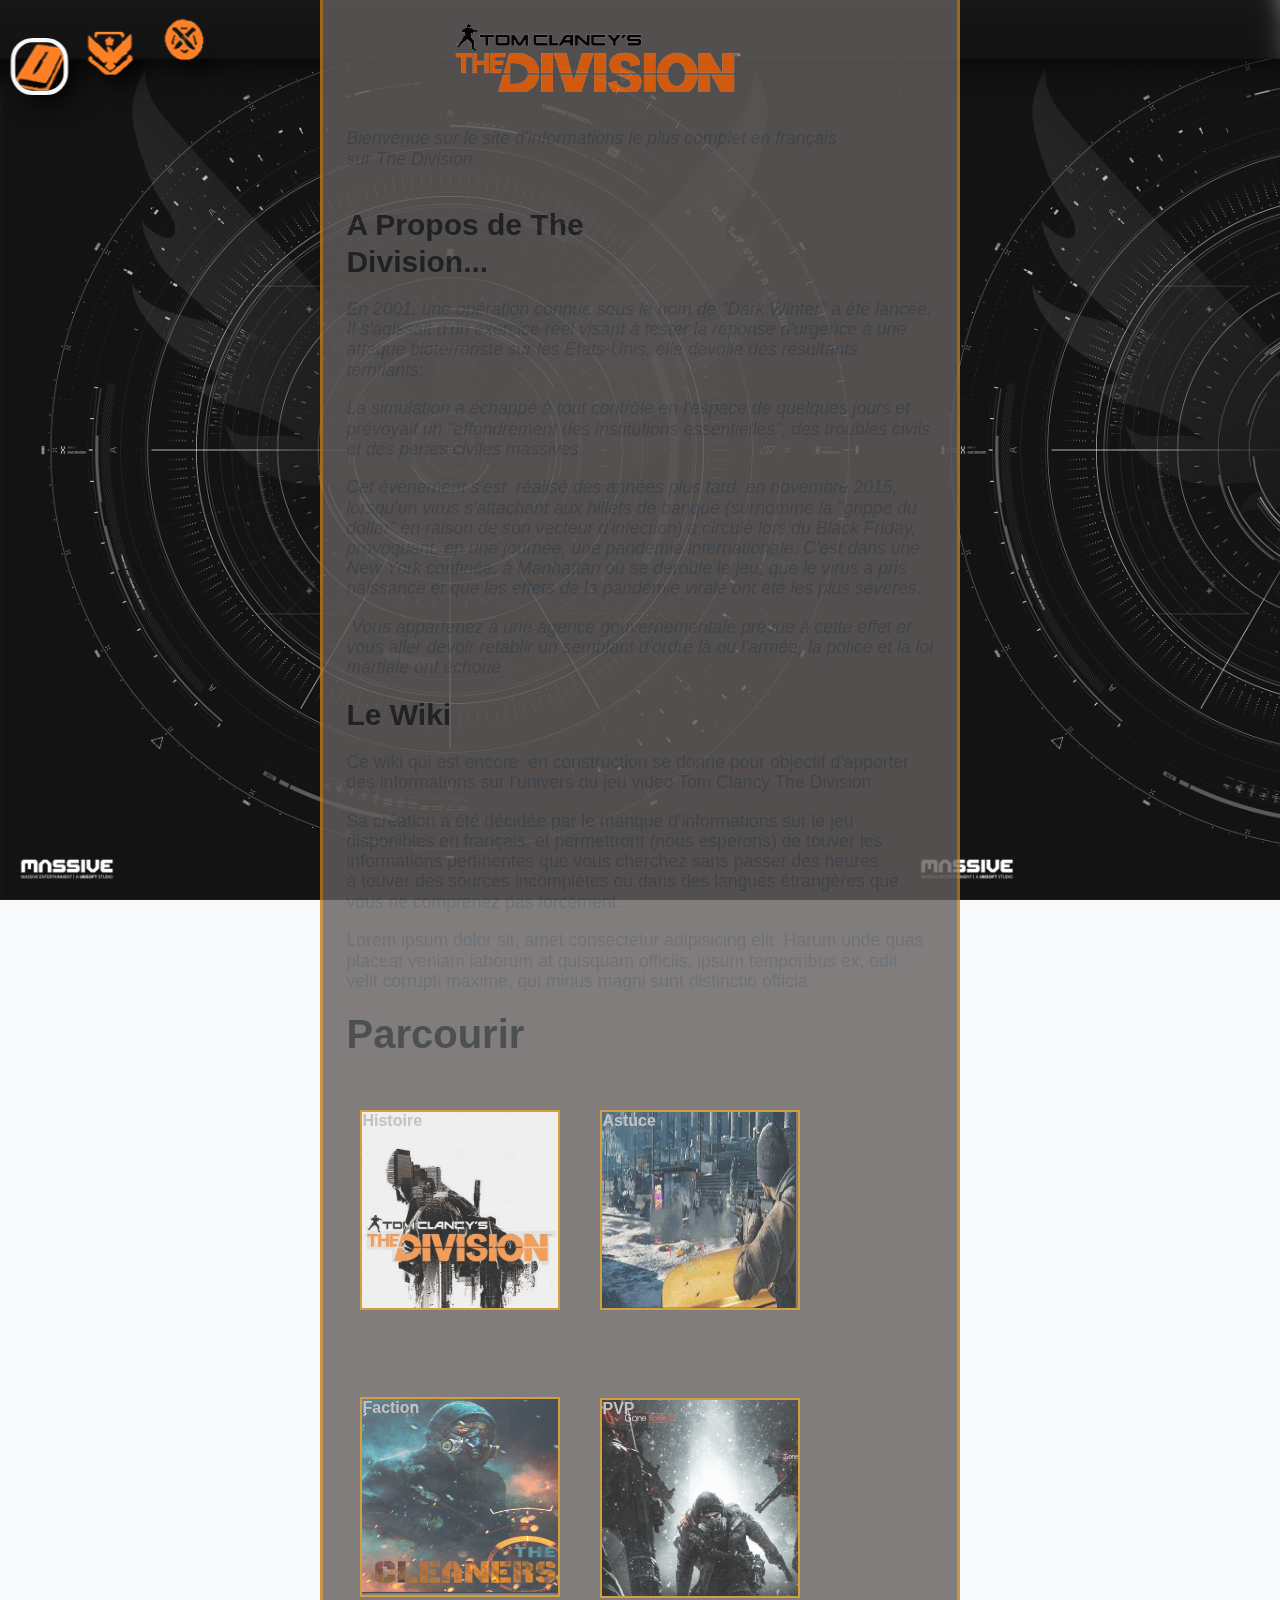
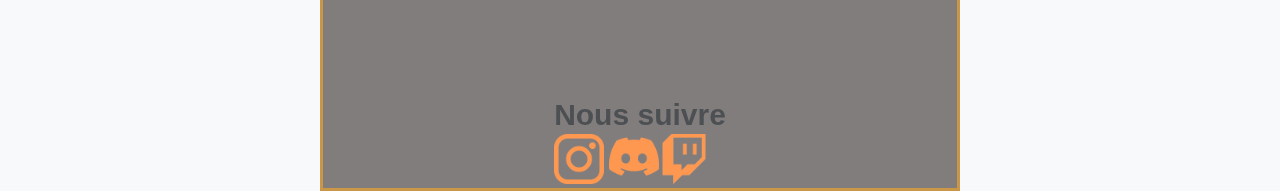
==== commit dee0400c: "added a page  and major changes" ====
--- a/Projetv0.8/index.html
+++ b/Projetv0.8/index.html
@@ -7,14 +7,13 @@
   <title>Acceuil</title>
  
 <link rel="stylesheet" href="../Projetv0.8/css/index.css">
-
+<link rel="icon" href="../Projetv0.8/images/ico/siteicon.ico">
 </head>
 <body>
-<!-- partial:index.partial.html -->
 
 
 <nav class="blocks">
-  <a href="../Projetv0.8/index.html" title="Acceuil" class="block" style="--bg: url(../images/ico/homerev-48px.ico);" alt="Retour vers l'acceuil">
+  <a href="../Projetv0.8/index.html" title="Acceuil" class="block" style="--bg: url(../images/ico/homerev-48px.ico);" >
     <div class="block__item"style="background-color:transparent;"></div>
   </a>
   <a href="../Projetv0.8/histoire.html" title="Histoire" class="block" style="--bg: url(../images/ico/betaorangehint2-48px.ico);">
@@ -67,9 +66,10 @@
     
     <div class="choice1"><a title="Histoire"class="link" href="../Projetv0.8/histoire.html"><p1>Histoire</p1></a> </div>
     
-    <div class="choice2" ><p1>Astuce</p1></div>
+    <div class="choice2" ><a title="Astuce"class="link" href="../Projetv0.8/astuce.html"><p1>Astuce</p1></a></div>
     
-    <div class= "choice3"><p1 style="text-align: right;">PVP</p1></div>
+    <div class= "choice3"><a title="Histoire"class="link" href="../Projetv0.8/pvp.html"><p1 style="text-align: right;">PVP</p1></a></div>
+    
     <div class="choice4"><a title="Factions"class="link" href="../Projetv0.8/faction.html"><p1>Faction</p1></a></div>
    
 
--- a/Projetv0.8/css/index.css
+++ b/Projetv0.8/css/index.css
@@ -51,7 +51,7 @@
 	font-family:  'Google Sans', sans-serif, system-ui;
 	background: rgb(27, 27, 26);
 	background-image: url(../../Projetv0.8/images/the\ division\ bg.jpg);
-	background-size: cover;
+	background-size: contain;
 
 	
 	
@@ -98,7 +98,7 @@
 	align-content: right;
 	transition: flex 0.2s;
 	
-/*flex: calc(0.2 + (var(--lerp, 0) * 1.5));*/
+
 	position: relative;
 }
 .block {
@@ -122,9 +122,10 @@
 	padding-top: 5px;
 	padding-bottom: 5px;
 	border-radius: 5px;
-	background-image: url(../../Projetv0.8/images/logo.png);
+	background-image: url(../../Projetv0.8/images/logohome.png);
 	background-size: cover;
-	height: 100px;
+	
+	height: 200px;
 	width: 400px;
 
 	
@@ -185,10 +186,10 @@
   background-color: rgb(100, 94, 94);
   border: 3px solid rgb(190, 125, 28);
   width: 50%;
-  height: 189%;
+  height: 200%;
   backdrop-filter: opacity(0.5);
   position: absolute;
-  top: 95%;
+  top: 99%;
   left: 50%;
   transform: translate(-50%, -50%);
   z-index: 0;
@@ -303,7 +304,7 @@
 
 @media(prefers-color-scheme: dark) {
 	body {
-		height: 189vh ;
+		height: 199vh ;
 		background-size: cover;
 		
 
@@ -323,7 +324,12 @@
 		
 	}
 }
-
+@media  (min-width:2560px){
+
+	.page{
+		top:70%;
+	}
+}
 @media (max-width: 800px) {
 	p {
 		box-sizing: border-box;
@@ -405,85 +411,8 @@
 	transform: scale(1.1);
 }
 
-.carrousel {
-	max-width: 1000px;
-	position: relative;
-	margin: auto;
-  }
-  
-  /* Hide the images by default */
-  .mySlides {
-	display: none;
-  }
-  
-  /* Next & previous buttons */
-  .prev, .next {
-	cursor: pointer;
-	position: absolute;
-	top: 50%;
-	width: auto;
-	margin-top: -22px;
-	padding: 16px;
-	color: white;
-	font-weight: bold;
-	font-size: 18px;
-	transition: 0.6s ease;
-	border-radius: 0 3px 3px 0;
-	user-select: none;
-  }
-  
-  /* Position the "next button" to the right */
-  .next {
-	right: 0;
-	border-radius: 3px 0 0 3px;
-  }
-  
-  /* On hover, add a black background color with a little bit see-through */
-  .prev:hover, .next:hover {
-	background-color: rgba(206, 115, 12, 0.8);
-  }
-  
-  /* Caption text */
-  .text {
-	color: #f2f2f2;
-	font-size: 15px;
-	padding: 8px 12px;
-	position: absolute;
-	bottom: 8px;
-	width: 100%;
-	text-align: center;
-  }
-  
-  /* Number text (1/3 etc) */
-  .numbertext {
-	color: #f2f2f2;
-	font-size: 12px;
-	padding: 8px 12px;
-	position: absolute;
-	top: 0;
-  }
-  
-  /* The dots/bullets/indicators */
-  .dot {
-	cursor: pointer;
-	height: 15px;
-	width: 15px;
-	margin: 0 2px;
-	background-color: #bbb;
-	border-radius: 50%;
-	display: inline-block;
-	transition: background-color 0.6s ease;
-  }
-  
-  .active, .dot:hover {
-	background-color: #c98810;
-  }
-  
-  /* Fading animation */
-  .fade {
-	animation-name: fade;
-	animation-duration: 1.5s;
-  }
+
+
   
   @keyframes fade {
 	from {opacity: .4}
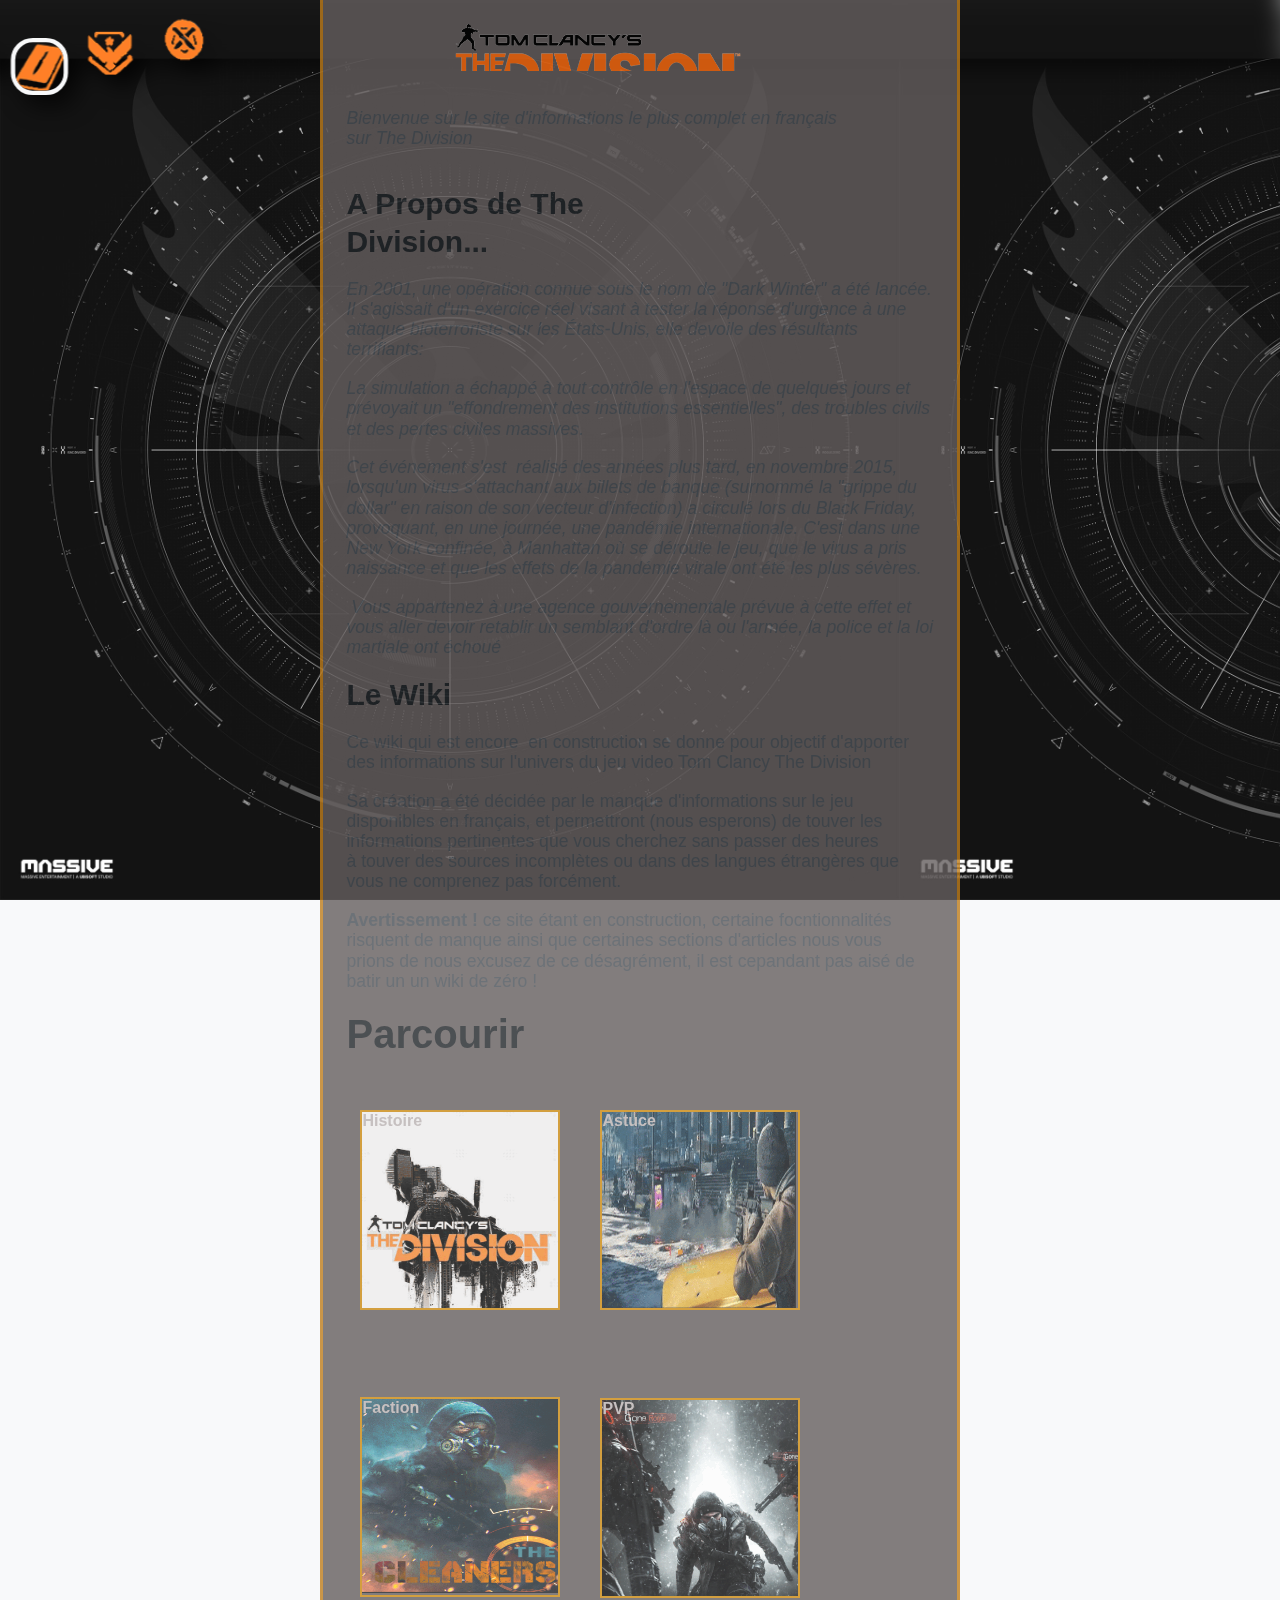
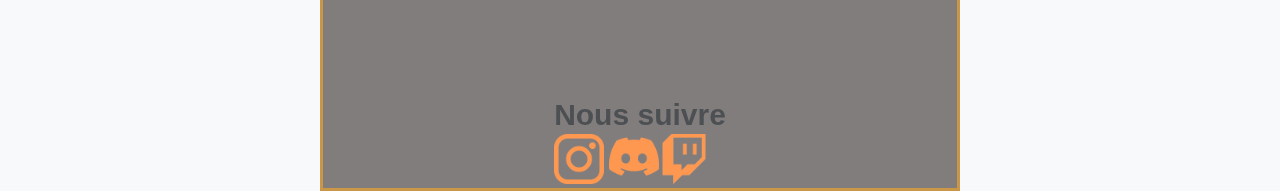
==== commit ed0e64ea: "eliminted the last useless files" ====
--- a/Projetv0.8/index.html
+++ b/Projetv0.8/index.html
@@ -14,15 +14,15 @@
 
 <nav class="blocks">
   <a href="../Projetv0.8/index.html" title="Acceuil" class="block" style="--bg: url(../images/ico/homerev-48px.ico);" >
-    <div class="block__item"style="background-color:transparent;"></div>
+    <div class="block__item" style="background-color:transparent;"></div>
   </a>
   <a href="../Projetv0.8/histoire.html" title="Histoire" class="block" style="--bg: url(../images/ico/betaorangehint2-48px.ico);">
     <div class="block__item" style="background-color:transparent;"></div>
   </a>
-  <a href="../Projetv0.8/faction.html" title="Factions"class="block" style="--bg: url(../images/ico/eagleorange48px.ico) ;">
-    <div class="block__item"style="background-color:transparent;"></div>
+  <a href="../Projetv0.8/faction.html" title="Factions" class="block" style="--bg: url(../images/ico/eagleorange48px.ico) ;">
+    <div class="block__item" style="background-color:transparent;"></div>
   </a>
-  <a href="../Projetv0.8/pvp.html" class="block" title="PvP"style="--bg: url(../images/ico/revknifeorange48px.ico);">
+  <a href="../Projetv0.8/pvp.html" class="block" title="PvP" style="--bg: url(../images/ico/revknifeorange48px.ico);">
     <div class="block__item" style="background-color: transparent;"></div>
   </a>
 </nav>
@@ -38,8 +38,7 @@
   <br>
   <br>
   <h1>A Propos de The Division...</h1>
-  </br>
-
+  <br>
   <p style="font-weight: 50; font-style: italic;">En 2001, une opération connue sous le nom de "Dark Winter" a été lancée. Il s'agissait d'un exercice réel visant à tester la réponse d'urgence à une attaque bioterroriste sur les États-Unis, elle devoile des résultants terrifiants:</p>
 <br>
   <p style="font-weight: 50; font-style: italic;">La simulation a échappé à tout contrôle en l'espace de quelques jours et prévoyait un "effondrement des institutions essentielles", des troubles civils et des pertes civiles massives.</p>
@@ -48,29 +47,29 @@
 provoquant, en une journée, une pandémie internationale. C'est dans une New York confinée, à Manhattan où se déroule le jeu, que le virus a pris naissance et que les effets de la pandémie virale ont été les plus sévères.</p>
 <br>
 <p style="font-weight: 50; font-style: italic;"> Vous appartenez à une agence gouvernementale prévue à cette effet et vous aller devoir retablir un semblant d'ordre là ou l'armée, la police et la loi martiale ont échoué</p>
-</br>
+<br>
 <h1> Le Wiki</h1>
 <br>
   <p>Ce wiki qui est encore  en construction se donne pour objectif d'apporter des informations sur l'univers du jeu video Tom Clancy The Division</p>
-</br>
+<br>
   <p>Sa création a été décidée par le manque d'informations sur le jeu disponibles en français, et permettront (nous esperons) de touver les informations pertinentes que vous cherchez sans passer des heures 
 à touver des sources incomplètes ou dans des langues étrangères que vous ne comprenez pas forcément.</p>
-</br>
-  <p>Lorem ipsum dolor sit, amet consectetur adipisicing elit. Harum unde quas placeat veniam laborum at quisquam officiis, ipsum temporibus ex, odit velit corrupti maxime, qui minus magni sunt distinctio officia.</p>
+<br>
+  <p><strong>Avertissement !</strong> ce site étant en construction, certaine focntionnalités risquent de manque ainsi que certaines sections d'articles nous vous prions de nous excusez de ce désagrément, il est cepandant pas aisé de batir un un wiki de zéro !</p>
 <br>
 <h2>Parcourir</h2>
-</br>
+<br>
 <br>
 
   <div class="choiceicons"style="" >
     
-    <div class="choice1"><a title="Histoire"class="link" href="../Projetv0.8/histoire.html"><p1>Histoire</p1></a> </div>
+    <div class="choice1"><a title="Histoire" class="link" href="../Projetv0.8/histoire.html"><p1>Histoire</p1></a> </div>
     
-    <div class="choice2" ><a title="Astuce"class="link" href="../Projetv0.8/astuce.html"><p1>Astuce</p1></a></div>
+    <div class="choice2" ><a title="Astuce" class="link" href="../Projetv0.8/astuce.html"><p1>Astuce</p1></a></div>
     
-    <div class= "choice3"><a title="Histoire"class="link" href="../Projetv0.8/pvp.html"><p1 style="text-align: right;">PVP</p1></a></div>
+    <div class= "choice3"><a title="Histoire" class="link" href="../Projetv0.8/pvp.html"><p1 style="text-align: right;">PVP</p1></a></div>
     
-    <div class="choice4"><a title="Factions"class="link" href="../Projetv0.8/faction.html"><p1>Faction</p1></a></div>
+    <div class="choice4"><a title="Factions" class="link" href="../Projetv0.8/faction.html"><p1>Faction</p1></a></div>
    
 
   </div>
@@ -78,7 +77,7 @@
 
   <footer class="footer"> 
     <h1 style=" text-align: left;">Nous suivre</h1>
-    <img class="socialmedia" src="../Projetv0.8/images/instadouille.ico" >   <img  class="socialmedia" src="../Projetv0.8/images/discord rev.ico" ><img  class="socialmedia" src="../Projetv0.8/images/twitch rev.ico" >
+    <img class="socialmedia" src="../Projetv0.8/images/instagram.ico" alt="instagram" >   <img  class="socialmedia" src="../Projetv0.8/images/discord rev.ico" alt="discord "><img  class="socialmedia" src="../Projetv0.8/images/twitchrev.ico" alt="twicth">
 
   
   </footer>
--- a/Projetv0.8/css/index.css
+++ b/Projetv0.8/css/index.css
@@ -324,6 +324,13 @@
 		
 	}
 }
+@media  (min-width:3840px){
+	.page{
+		scale: 1.1;
+	}
+
+}
+
 @media  (min-width:2560px){
 
 	.page{
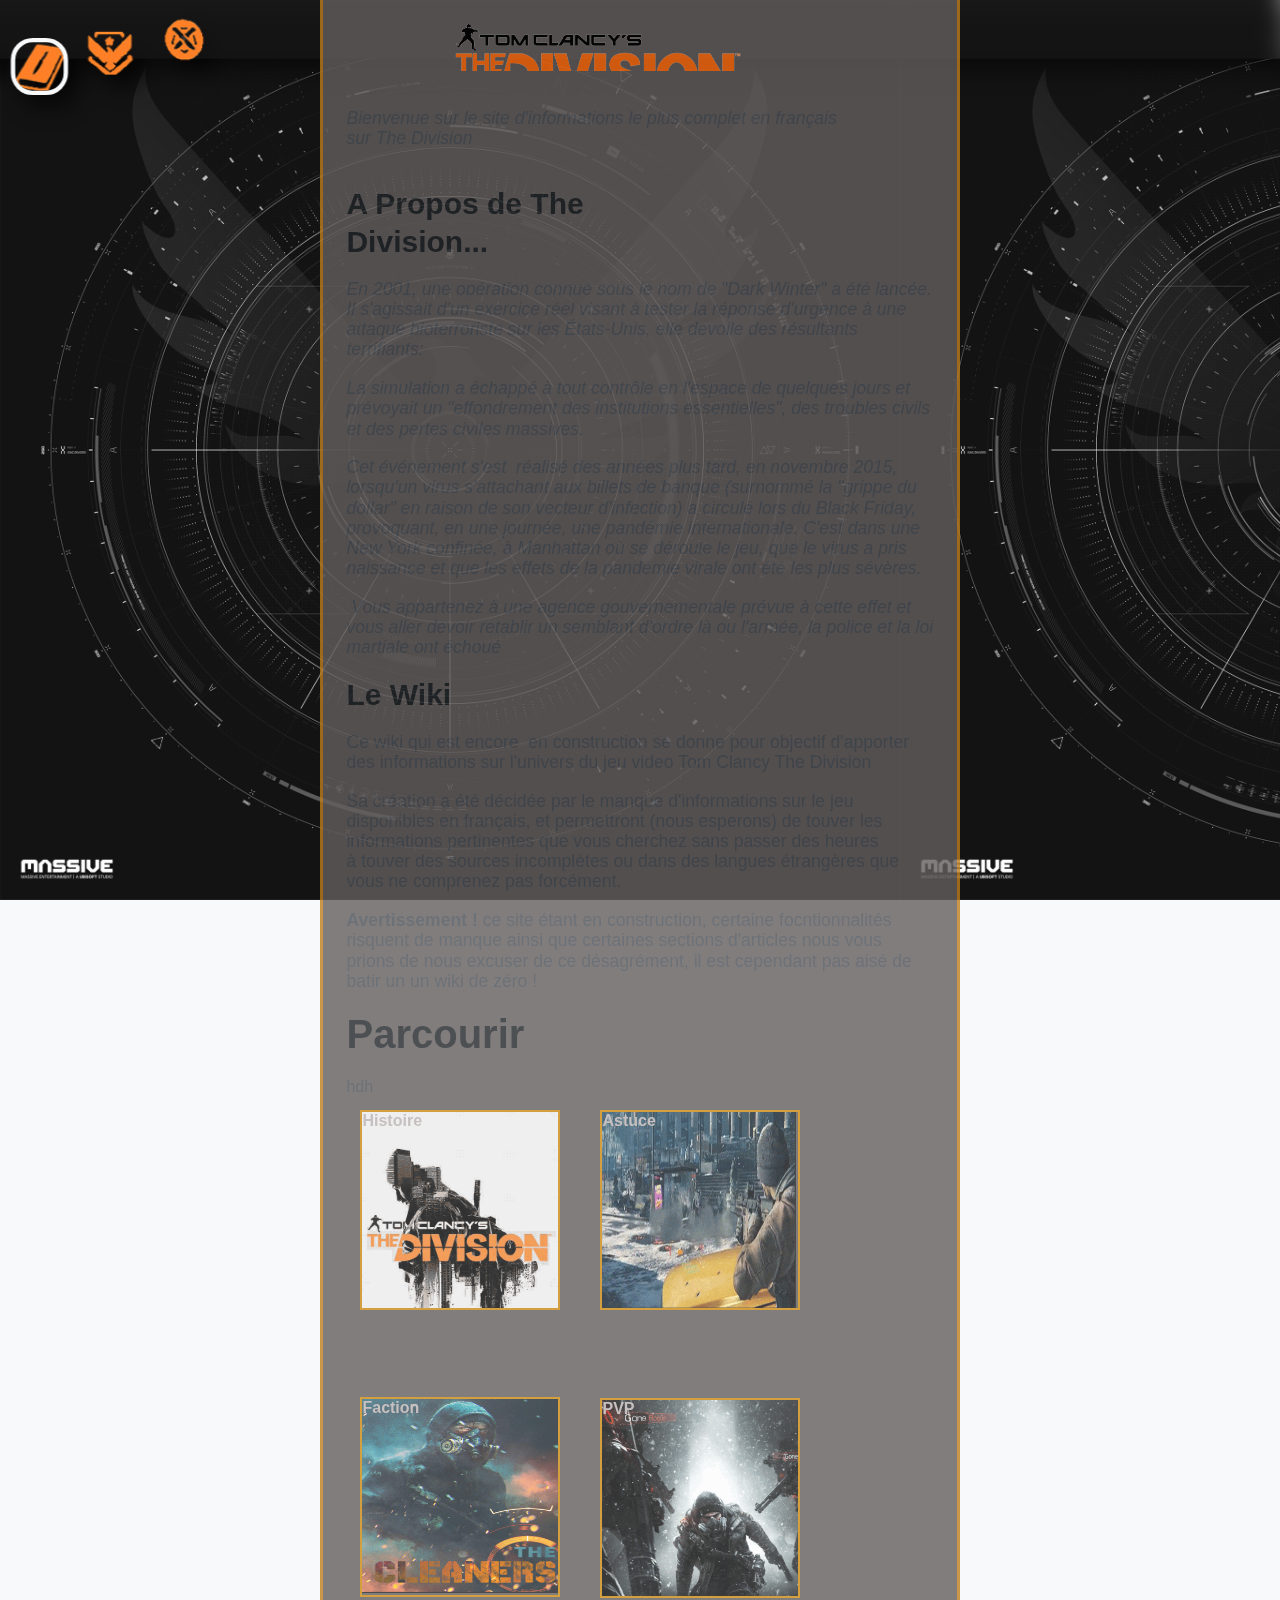
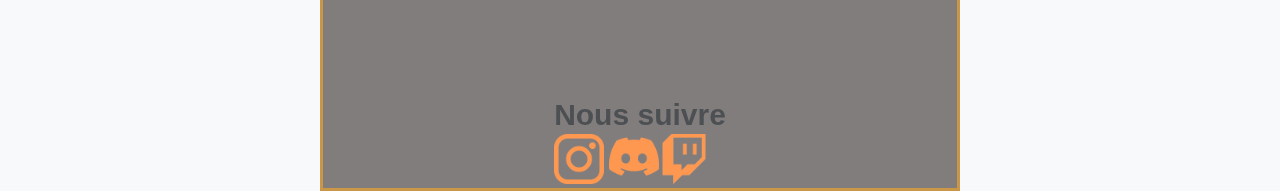
==== commit 3a35d7ec: "added doc file" ====
--- a/Projetv0.8/index.html
+++ b/Projetv0.8/index.html
@@ -2,7 +2,7 @@
 <html lang="fr" class="has-support">
 <head>
   <meta charset="UTF-8">
-<!----  <meta name="viewport" content="width=device-width, initial-scale=1" />--->
+
 <meta name="viewport" content="user-scalable=no"/>
   <title>Acceuil</title>
  
@@ -55,10 +55,10 @@
   <p>Sa création a été décidée par le manque d'informations sur le jeu disponibles en français, et permettront (nous esperons) de touver les informations pertinentes que vous cherchez sans passer des heures 
 à touver des sources incomplètes ou dans des langues étrangères que vous ne comprenez pas forcément.</p>
 <br>
-  <p><strong>Avertissement !</strong> ce site étant en construction, certaine focntionnalités risquent de manque ainsi que certaines sections d'articles nous vous prions de nous excusez de ce désagrément, il est cepandant pas aisé de batir un un wiki de zéro !</p>
+  <p><strong>Avertissement !</strong> ce site étant en construction, certaine focntionnalités risquent de manque ainsi que certaines sections d'articles nous vous prions de nous excuser de ce désagrément, il est cependant pas aisé de batir un un wiki de zéro !</p>
 <br>
 <h2>Parcourir</h2>
-<br>
+<br>hdh 
 <br>
 
   <div class="choiceicons"style="" >
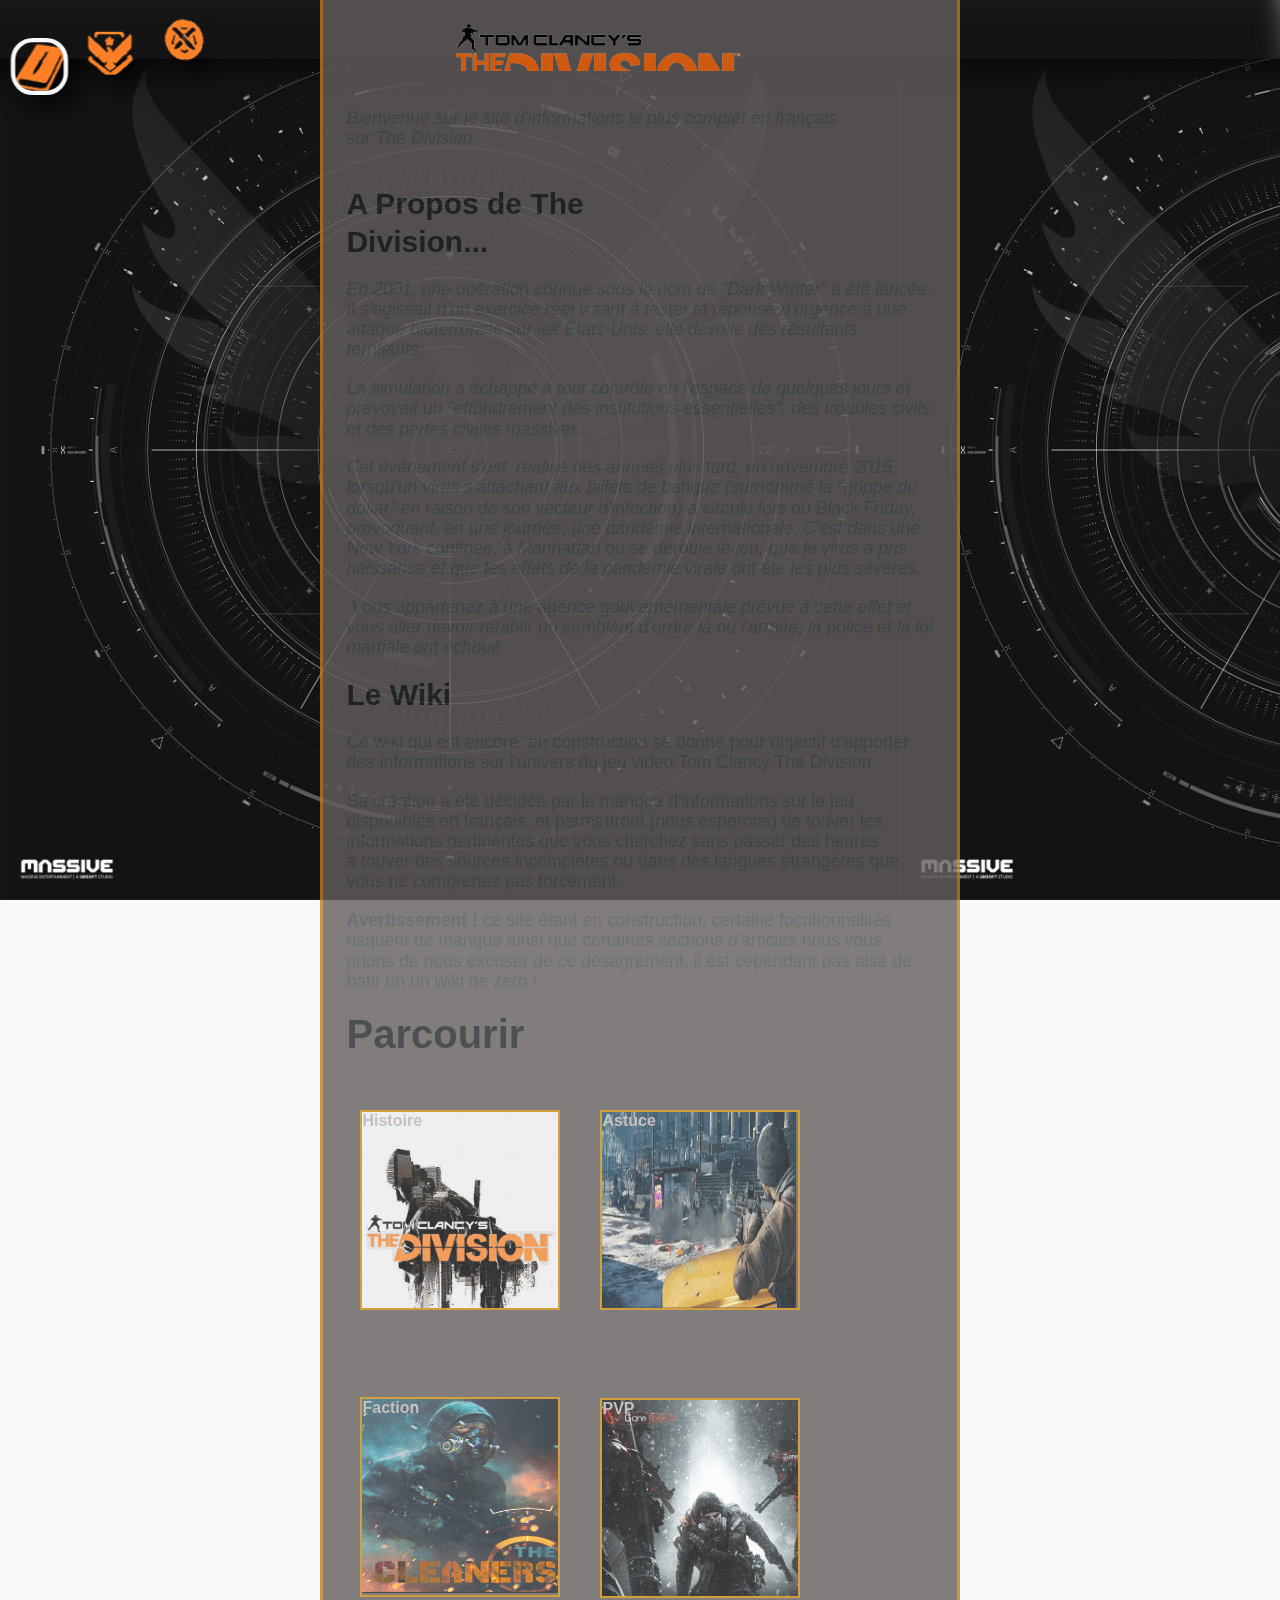
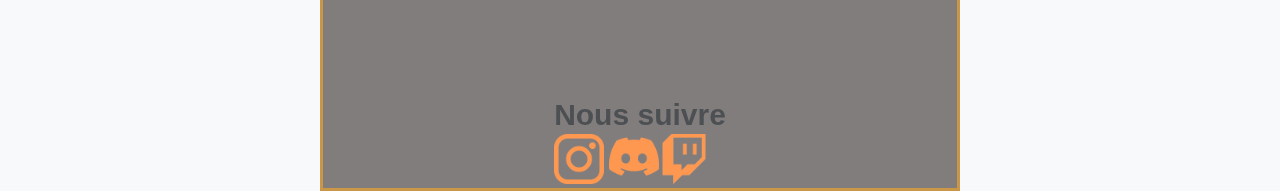
==== commit 2b2570b1: "removed a mistake" ====
--- a/Projetv0.8/index.html
+++ b/Projetv0.8/index.html
@@ -58,7 +58,7 @@
   <p><strong>Avertissement !</strong> ce site étant en construction, certaine focntionnalités risquent de manque ainsi que certaines sections d'articles nous vous prions de nous excuser de ce désagrément, il est cependant pas aisé de batir un un wiki de zéro !</p>
 <br>
 <h2>Parcourir</h2>
-<br>hdh 
+<br>
 <br>
 
   <div class="choiceicons"style="" >
